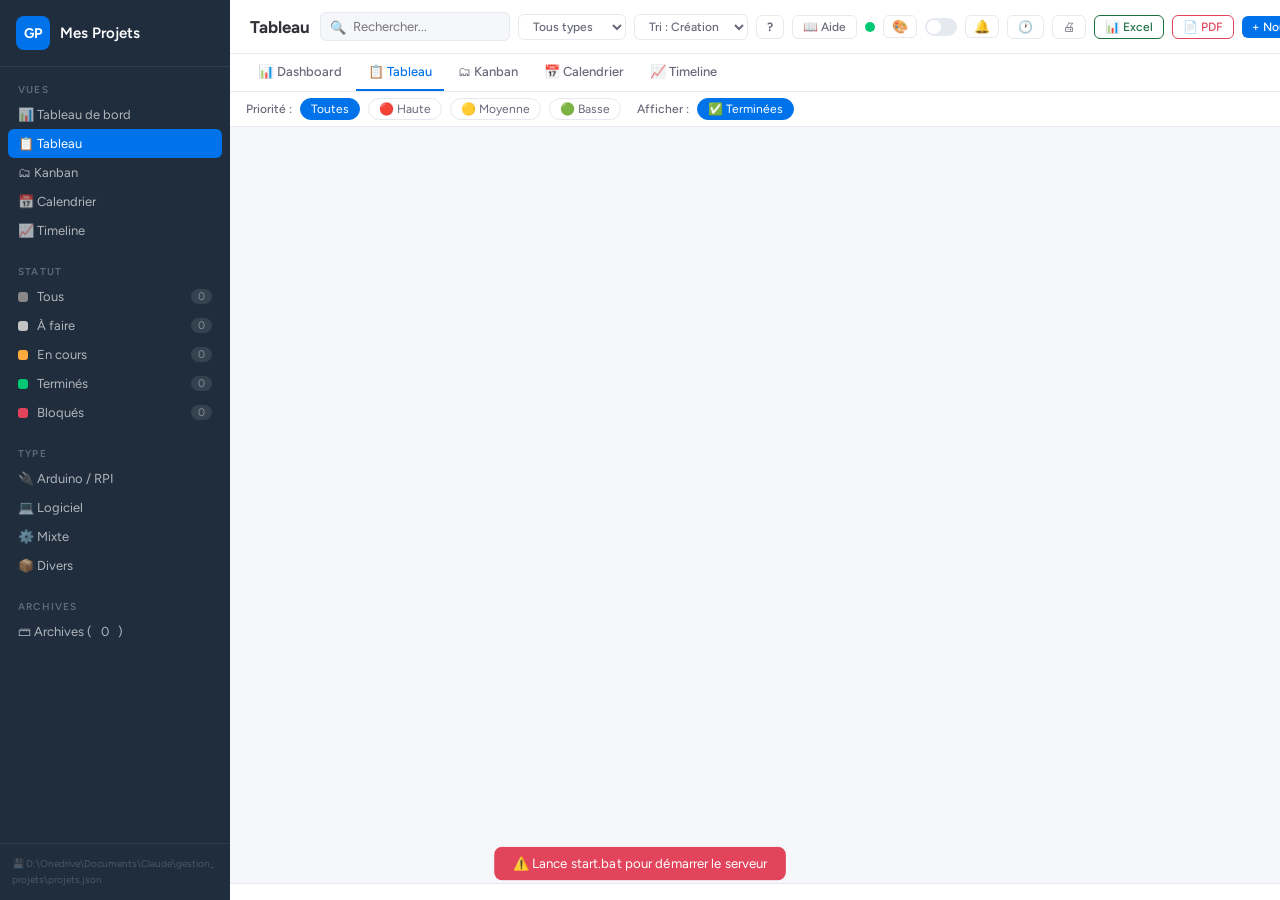
==== index.html @ 291acf6b "Drag & drop - reordonnement projets et taches avec SortableJS" ====
<!DOCTYPE html>
<html lang="fr">
<head>
    <meta charset="UTF-8">
    <link rel="icon" type="image/svg+xml" href="/favicon.svg">
    <meta name="viewport" content="width=device-width, initial-scale=1.0">
    <title>Gestionnaire de Projets</title>

    <!-- Police Google Fonts -->
    <link href="https://fonts.googleapis.com/css2?family=Figtree:wght@300;400;500;600;700&display=swap" rel="stylesheet">

    <!-- Styles de l'application -->
    <link rel="stylesheet" href="styles.css">
</head>
<body>

<!-- ═══════════════════════════════════════════════════════════════════════════
     SIDEBAR — navigation latérale
     ═══════════════════════════════════════════════════════════════════════════ -->
<aside class="sidebar">

    <!-- Logo -->
    <div class="sidebar-logo">
        <div class="logo-icon">GP</div>
        <span class="logo-text">Mes Projets</span>
    </div>

    <!-- Navigation par vue -->
    <div class="sb-section">
        <div class="sb-label">Vues</div>
        <button class="sb-item" onclick="goView('dashboard', this)">📊 Tableau de bord</button>
        <button class="sb-item active" onclick="goView('board', this)">📋 Tableau</button>
        <button class="sb-item" onclick="goView('kanban', this)">🗂 Kanban</button>
        <button class="sb-item" onclick="goView('calendar', this)">📅 Calendrier</button>
        <button class="sb-item" onclick="goView('gantt', this)">📈 Timeline</button>
    </div>

    <!-- Filtres par statut -->
    <div class="sb-section">
        <div class="sb-label">Statut</div>
        <button class="sb-item" onclick="setSideFilter('all', this)">
            <span class="sb-dot" style="background:#888"></span>
            Tous
            <span class="sb-count" id="sc-all">0</span>
        </button>
        <button class="sb-item" onclick="setSideFilter('todo', this)">
            <span class="sb-dot" style="background:#c4c4c4"></span>
            À faire
            <span class="sb-count" id="sc-todo">0</span>
        </button>
        <button class="sb-item" onclick="setSideFilter('prog', this)">
            <span class="sb-dot" style="background:#fdab3d"></span>
            En cours
            <span class="sb-count" id="sc-prog">0</span>
        </button>
        <button class="sb-item" onclick="setSideFilter('done', this)">
            <span class="sb-dot" style="background:#00c875"></span>
            Terminés
            <span class="sb-count" id="sc-done">0</span>
        </button>
        <button class="sb-item" onclick="setSideFilter('block', this)">
            <span class="sb-dot" style="background:#e2445c"></span>
            Bloqués
            <span class="sb-count" id="sc-block">0</span>
        </button>
    </div>

    <!-- Filtres par type de projet -->
    <div class="sb-section">
        <div class="sb-label">Type</div>
        <button class="sb-item" onclick="setSideType('arduino', this)">🔌 Arduino / RPI</button>
        <button class="sb-item" onclick="setSideType('software', this)">💻 Logiciel</button>
        <button class="sb-item" onclick="setSideType('mixed', this)">⚙️ Mixte</button>
        <button class="sb-item" onclick="setSideType('divers', this)">📦 Divers</button>
    </div>

    <div class="sb-section">
        <div class="sb-label">Archives</div>
        <button class="sb-item" id="sb-archived" onclick="toggleShowArchived(this)">&#128451; Archives (<span id="sc-archived">0</span>)</button>
    </div>

    <!-- Pied de sidebar : chemin du fichier de données -->
    <div class="sb-footer">
        <div class="sb-footer-text">
            💾 D:\Onedrive\Documents\Claude\gestion_projets\projets.json
        </div>
    </div>

</aside>


<!-- ═══════════════════════════════════════════════════════════════════════════
     ZONE PRINCIPALE
     ═══════════════════════════════════════════════════════════════════════════ -->
<div class="main">

    <!-- ── Barre du haut ─────────────────────────────────────────────────── -->
    <div class="topbar">
        <div class="topbar-title" id="topbar-title">Tableau</div>

        <div style="display:flex; gap:8px; align-items:center; margin-left:auto">

            <!-- Recherche textuelle -->
            <div class="search-wrap">
                <span class="search-icon">&#128269;</span>
                <input type="text" id="search" placeholder="Rechercher..."
                       oninput="onGlobalSearch(this.value)"
                       onfocus="onGlobalSearch(this.value)"
                       autocomplete="off">
                <div id="search-popup" class="search-popup" style="display:none"></div>
            </div>
            <!-- Filtre par type -->
            <select class="btn btn-secondary btn-sm" id="filter-type" onchange="renderAll()">
                <option value="">Tous types</option>
                <option value="arduino">Arduino/RPI</option>
                <option value="software">Logiciel</option>
                <option value="mixed">Mixte</option>
                    <option value="divers">Divers</option>
            </select>

            <!-- Tri -->
            <select class="btn btn-secondary btn-sm" id="sort-by" onchange="renderAll()">
                <option value="created">Tri : Création</option>
                <option value="deadline">Tri : Deadline</option>
                <option value="priority">Tri : Priorité</option>
                <option value="name">Tri : Nom A-Z</option>
            </select>

            <!-- Bouton nouveau projet -->
            <button class="btn btn-secondary btn-sm" onclick="toggleHelp()" title="Raccourcis clavier (?)" style="padding:4px 10px;font-weight:700">?</button>
            <button class="btn btn-secondary btn-sm" onclick="window.open('aide.html','_blank')" title="Documentation" style="padding:4px 10px">&#128214; Aide</button>
            <span id="online-indicator" title="Serveur connecte" style="width:10px;height:10px;border-radius:50%;background:#00c875;display:inline-block;flex-shrink:0;cursor:default"></span>
            <button class="btn btn-secondary btn-sm" onclick="openThemePicker()" title="Theme de couleur" style="padding:3px 8px;font-size:13px">&#127912;</button>
            <button class="dark-toggle" id="dark-toggle-btn" onclick="toggleDark()" title="Mode sombre/clair"></button>
            <button class="btn btn-secondary btn-sm" onclick="enableNotifications()" title="Activer les rappels" style="padding:3px 8px;font-size:13px">&#128276;</button>
            <button class="btn btn-secondary btn-sm" onclick="openHistory()" title="Historique des versions" style="padding:4px 10px">&#128336;</button>
            <button class="btn btn-secondary btn-sm" onclick="printView()" title="Imprimer la vue actuelle" style="padding:4px 10px">&#128424;</button>
            <button class="btn btn-secondary btn-sm" onclick="exportExcel(null)" title="Exporter tous les projets en Excel" style="border-color:#1d6f42;color:#1d6f42">&#128202; Excel</button>
            <button class="btn btn-secondary btn-sm" onclick="exportPDF(null)" title="Exporter tous les projets en PDF" style="border-color:var(--red);color:var(--red)">&#128196; PDF</button>
            <button class="btn btn-primary btn-sm" onclick="openProjectModal()">+ Nouveau projet</button>
        </div>
    </div>

    <!-- ── Onglets de vue ─────────────────────────────────────────────────── -->
    <div class="view-tabs">
        <button class="view-tab"        onclick="setView('dashboard', this)">📊 Dashboard</button>
        <button class="view-tab active" onclick="setView('board',     this)">📋 Tableau</button>
        <button class="view-tab"        onclick="setView('kanban',    this)">🗂 Kanban</button>
        <button class="view-tab"        onclick="setView('calendar',  this)">📅 Calendrier</button>
        <button class="view-tab"        onclick="setView('gantt',     this)">📈 Timeline</button>
    </div>

    <!-- ── Barre de filtres rapides ───────────────────────────────────────── -->
    <div class="filter-bar">
        <span style="font-size:12px; color:var(--text2); font-weight:500">Priorité :</span>
        <button class="filter-chip active" id="fp-all"  onclick="togglePrioFilter('all')">Toutes</button>
        <button class="filter-chip"        id="fp-high" onclick="togglePrioFilter('high')">🔴 Haute</button>
        <button class="filter-chip"        id="fp-med"  onclick="togglePrioFilter('med')">🟡 Moyenne</button>
        <button class="filter-chip"        id="fp-low"  onclick="togglePrioFilter('low')">🟢 Basse</button>

        <span style="font-size:12px; color:var(--text2); font-weight:500; margin-left:8px">Afficher :</span>
        <button class="filter-chip active" id="show-done" onclick="toggleShowDone()">✅ Terminées</button>
    </div>

    <!-- ── Zone de contenu — rendu dynamique par app.js ─────────────────── -->
    <div class="content" id="content"></div>

    <!-- ── Barre de résumé en bas ─────────────────────────────────────────── -->
    <div class="summary-bar" id="summary-bar"></div>

</div>


<!-- ═══════════════════════════════════════════════════════════════════════════
     MODAL — Création / Modification d'un projet
     ═══════════════════════════════════════════════════════════════════════════ -->
<div class="modal-overlay" id="modal-project">
    <div class="modal">

        <div class="modal-hdr">
            <h2 id="modal-proj-title">Nouveau projet</h2>
            <button class="modal-x" onclick="closeModal('modal-project')">✕</button>
        </div>

        <div class="modal-body">
            <div class="frow">
                <label>Nom du projet</label>
                <input id="f-name" type="text" placeholder="Ex : Capteur température salon">
            </div>

            <div class="grid2">
                <div class="frow">
                    <label>Type</label>
                    <select id="f-type">
                        <option value="arduino">Arduino / Raspberry Pi</option>
                        <option value="software">Logiciel</option>
                        <option value="mixed">Mixte</option>
                    <option value="divers">Divers</option>
                    </select>
                </div>
                <div class="frow">
                    <label>Statut</label>
                    <select id="f-status">
                        <option value="todo">À faire</option>
                        <option value="prog">En cours</option>
                        <option value="done">Terminé</option>
                        <option value="block">Bloqué</option>
                    </select>
                </div>
            </div>

            <div class="grid3">
                <div class="frow">
                    <label>Priorité</label>
                    <select id="f-priority">
                        <option value="high">🔴 Haute</option>
                        <option value="med" selected>🟡 Moyenne</option>
                        <option value="low">🟢 Basse</option>
                    </select>
                </div>
                <div class="frow">
                    <label>Début</label>
                    <input id="f-start" type="date">
                </div>
                <div class="frow">
                    <label>Deadline</label>
                    <input id="f-deadline" type="date">
                </div>
            </div>

            <div class="frow">
                <label>Composants / Matériel</label>
                <input id="f-components" type="text" placeholder="Ex : Arduino Uno, DHT22, capteur HC-SR04...">
            </div>

            <div class="frow">
                <label>Description / Notes</label>
                <textarea id="f-desc" placeholder="Objectifs, liens utiles, schema..."></textarea>
            </div>
            <div class="grid2">
                <div class="frow">
                    <label>Budget estime (EUR)</label>
                    <input id="f-budget-est" type="number" min="0" step="0.01" placeholder="0.00">
                </div>
                <div class="frow">
                    <label>Budget reel (EUR)</label>
                    <input id="f-budget-real" type="number" min="0" step="0.01" placeholder="0.00">
                </div>
            </div>
            <div class="frow">
                <label>Schema de cablage (URL ou chemin local)</label>
                <div style="display:flex;gap:6px;align-items:center">
                    <input id="f-schema" type="text" placeholder="Ex: https://... ou chemin local" style="flex:1">
                    <input id="f-schema-file" type="file" accept="image/*,.pdf,.fzz,.kicad_sch" style="display:none" onchange="pickSchemaFile(this)">
                    <button type="button" class="btn btn-secondary btn-sm" onclick="document.getElementById('f-schema-file').click()">&#128193; Parcourir</button>
                </div>
                <div id="f-schema-preview" style="margin-top:8px"></div>
            </div>
            <div class="frow">
                <label>Liens avec d'autres projets</label>
                <div id="f-links-wrap" style="display:flex;flex-wrap:wrap;gap:4px;margin-bottom:6px"></div>
                <div style="display:flex;gap:6px;align-items:center;flex-wrap:wrap">
                    <select id="f-link-proj" style="flex:1;border:1.5px solid var(--border);border-radius:6px;padding:6px 10px;font-size:13px;outline:none">
                        <option value="">-- Choisir un projet --</option>
                    </select>
                    <select id="f-link-type" style="border:1.5px solid var(--border);border-radius:6px;padding:6px 10px;font-size:13px;outline:none">
                        <option value="dep">Depend de</option>
                        <option value="ref">Reference</option>
                    </select>
                    <button type="button" class="btn btn-secondary btn-sm" onclick="addProjectLink()">+ Lier</button>
                </div>
            </div>
            <div class="frow">
                <label>Tags</label>
                <div id="f-tags-wrap" class="tags-wrap" style="margin-bottom:6px"></div>
                <div style="display:flex;gap:6px;align-items:center;flex-wrap:wrap">
                    <input id="f-tag-input" type="text" placeholder="Ajouter un tag..." list="f-tag-dl"
                           style="border:1.5px solid var(--border);border-radius:6px;padding:6px 10px;font-size:13px;outline:none;width:160px">
                    <datalist id="f-tag-dl"></datalist>
                    <button type="button" class="btn btn-secondary btn-sm" onclick="addTagFromProjectModal()">+ Tag</button>
                </div>
                <div id="f-tag-suggestions" style="margin-top:6px;display:flex;flex-wrap:wrap;gap:4px"></div>
            </div>
        </div>

        <div class="modal-footer">
            <button class="btn btn-secondary btn-sm" onclick="closeModal('modal-project')">Annuler</button>
            <button class="btn btn-primary btn-sm"   onclick="saveProject()">💾 Sauvegarder</button>
        </div>
    </div>
</div>


<!-- ═══════════════════════════════════════════════════════════════════════════
     MODAL — Création / Modification d'une tâche
     ═══════════════════════════════════════════════════════════════════════════ -->
<div class="modal-overlay" id="modal-task">
    <div class="modal">

        <div class="modal-hdr">
            <h2 id="modal-task-title">Nouvelle tâche</h2>
            <button class="modal-x" onclick="closeModal('modal-task')">✕</button>
        </div>

        <div class="modal-body">
            <div class="frow">
                <label>Titre</label>
                <input id="t-name" type="text" placeholder="Ex : Câbler le DHT22, écrire le code I2C...">
            </div>

            <div class="grid3">
                <div class="frow">
                    <label>Priorité</label>
                    <select id="t-priority">
                        <option value="high">🔴 Haute</option>
                        <option value="med" selected>🟡 Moyenne</option>
                        <option value="low">🟢 Basse</option>
                    </select>
                </div>
                <div class="frow">
                    <label>Début</label>
                    <input id="t-start" type="date">
                </div>
                <div class="frow">
                    <label>Deadline</label>
                    <input id="t-deadline" type="date">
                </div>
            </div>

            <div class="grid2">
                <div class="frow">
                    <label>Estimation (heures)</label>
                    <input id="t-estimate" type="number" min="0" step="0.5" placeholder="ex : 2.5">
                </div>
                <div class="frow">
                    <label>Tache parente (optionnel)</label>
                    <select id="t-depends">
                        <option value="">-- Aucune (tache independante) --</option>
                    </select>
                </div>
            </div>

            <div class="frow">
                <label>Rappel (date et heure)</label>
                <input id="t-reminder" type="datetime-local">
            </div>
            <div class="frow">
                <label>Notes</label>
                <textarea id="t-note" placeholder="Détails techniques, références, liens..."></textarea>
            </div>
        </div>

        <div class="modal-footer">
            <button class="btn btn-secondary btn-sm" onclick="closeModal('modal-task')">Annuler</button>
            <button class="btn btn-primary btn-sm"   onclick="saveTask()">+ Ajouter</button>
        </div>
    </div>
</div>


<!-- ═══════════════════════════════════════════════════════════════════════════
     MODAL — Détail d'une tâche (lecture + actions)
     ═══════════════════════════════════════════════════════════════════════════ -->
<div class="modal-overlay" id="modal-detail">
    <div class="modal" style="max-width:580px">

        <div class="modal-hdr">
            <h2 id="det-title" style="font-size:16px; flex:1; padding-right:12px"></h2>
            <button class="modal-x" onclick="closeModal('modal-detail')">✕</button>
        </div>

        <!-- Contenu injecté dynamiquement par openTaskDetail() dans app.js -->
        <div class="modal-body" id="det-body"></div>

        <div class="modal-footer">
            <button class="btn btn-sm" id="det-del"
                    style="color:var(--red); border:1.5px solid var(--red); background:none">
                🗑 Supprimer
            </button>
            <button class="btn btn-secondary btn-sm" id="det-edit">✏️ Modifier</button>
            <button class="btn btn-primary btn-sm"   onclick="closeModal('modal-detail')">Fermer</button>
        </div>
    </div>
</div>


<!-- ═══════════════════════════════════════════════════════════════════════════
     TOAST — notification temporaire (bas d'écran)
     ═══════════════════════════════════════════════════════════════════════════ -->

<!-- MODAL SOUS-TACHE -->
<div class="modal-overlay" id="modal-subtask">
    <div class="modal" style="max-width:460px">
        <div class="modal-hdr">
            <h2 id="modal-sub-title">Nouvelle etape</h2>
            <button class="modal-x" onclick="closeModal('modal-subtask')">&#x2715;</button>
        </div>
        <div class="modal-body">
            <div class="frow">
                <label>Titre de l'etape</label>
                <input id="sub-name" type="text" placeholder="Ex : Imprimer la piece, Souder le circuit...">
            </div>
            <div class="grid3">
                <div class="frow">
                    <label>Priorite</label>
                    <select id="sub-priority">
                        <option value="high">Haute</option>
                        <option value="med" selected>Moyenne</option>
                        <option value="low">Basse</option>
                    </select>
                </div>
                <div class="frow">
                    <label>Deadline</label>
                    <input id="sub-deadline" type="date">
                </div>
                <div class="frow">
                    <label>Estimation (h)</label>
                    <input id="sub-estimate" type="number" min="0" step="0.5" placeholder="ex: 1.5">
                </div>
            </div>
            <div class="frow">
                <label>Notes</label>
                <textarea id="sub-note" placeholder="Details, references..."></textarea>
            </div>
        </div>
        <div class="modal-footer">
            <button class="btn btn-secondary btn-sm" onclick="closeModal('modal-subtask')">Annuler</button>
            <button class="btn btn-primary btn-sm" onclick="saveSubtask()">+ Ajouter</button>
        </div>
    </div>
</div>


<!-- MODAL AIDE RACCOURCIS -->
<div class="modal-overlay" id="modal-help">
    <div class="modal" style="max-width:400px">
        <div class="modal-hdr">
            <h2>Raccourcis clavier</h2>
            <button class="modal-x" onclick="closeModal('modal-help')">&#x2715;</button>
        </div>
        <div class="modal-body">
            <table style="width:100%;border-collapse:collapse">
                <thead>
                    <tr style="border-bottom:2px solid var(--border)">
                        <th style="padding:6px 8px;text-align:left;font-size:11px;color:var(--text2);text-transform:uppercase">Touche</th>
                        <th style="padding:6px 8px;text-align:left;font-size:11px;color:var(--text2);text-transform:uppercase">Action</th>
                    </tr>
                </thead>
                <tbody>
                    <tr style="border-bottom:1px solid var(--border)">
                        <td style="padding:8px"><kbd style="background:var(--bg);border:1px solid var(--border);border-radius:4px;padding:2px 8px;font-size:12px;font-family:monospace">N</kbd></td>
                        <td style="padding:8px;font-size:13px">Nouveau projet</td>
                    </tr>
                    <tr style="border-bottom:1px solid var(--border)">
                        <td style="padding:8px"><kbd style="background:var(--bg);border:1px solid var(--border);border-radius:4px;padding:2px 8px;font-size:12px;font-family:monospace">T</kbd></td>
                        <td style="padding:8px;font-size:13px" id="help-t-label">Nouvelle tache</td>
                    </tr>
                    <tr style="border-bottom:1px solid var(--border)">
                        <td style="padding:8px"><kbd style="background:var(--bg);border:1px solid var(--border);border-radius:4px;padding:2px 8px;font-size:12px;font-family:monospace">D</kbd></td>
                        <td style="padding:8px;font-size:13px">Vue Dashboard</td>
                    </tr>
                    <tr style="border-bottom:1px solid var(--border)">
                        <td style="padding:8px"><kbd style="background:var(--bg);border:1px solid var(--border);border-radius:4px;padding:2px 8px;font-size:12px;font-family:monospace">B</kbd></td>
                        <td style="padding:8px;font-size:13px">Vue Tableau (Board)</td>
                    </tr>
                    <tr style="border-bottom:1px solid var(--border)">
                        <td style="padding:8px"><kbd style="background:var(--bg);border:1px solid var(--border);border-radius:4px;padding:2px 8px;font-size:12px;font-family:monospace">K</kbd></td>
                        <td style="padding:8px;font-size:13px">Vue Kanban</td>
                    </tr>
                    <tr>
                        <td style="padding:8px"><kbd style="background:var(--bg);border:1px solid var(--border);border-radius:4px;padding:2px 8px;font-size:12px;font-family:monospace">Echap</kbd></td>
                        <td style="padding:8px;font-size:13px">Fermer la fenetre</td>
                    </tr>
                </tbody>
            </table>
        </div>
        <div class="modal-footer">
            <button class="btn btn-primary btn-sm" onclick="closeModal('modal-help')">OK</button>
        </div>
    </div>
</div>


<!-- MODAL COMPOSANTS -->
<div class="modal-overlay" id="modal-components">
    <div class="modal" style="max-width:780px">
        <div class="modal-hdr">
            <h2 id="comp-title">Composants</h2>
            <button class="modal-x" onclick="closeModal('modal-components')">&#x2715;</button>
        </div>
        <div class="modal-body">
            <div style="overflow-x:auto">
                <table class="comp-table" id="comp-table">
                    <thead>
                        <tr>
                            <th style="min-width:180px">Composant</th>
                            <th style="width:80px">Qte</th>
                            <th style="min-width:140px">Fournisseur</th>
                            <th style="width:90px">Prix unit.</th>
                            <th style="min-width:160px">Lien URL</th>
                            <th style="width:40px"></th>
                        </tr>
                    </thead>
                    <tbody id="comp-tbody"></tbody>
                </table>
            </div>
            <div class="comp-total" id="comp-total"></div>
        </div>
        <div class="modal-footer">
            <button class="btn btn-secondary btn-sm" onclick="addComponentRow()">+ Ajouter</button>
            <button class="btn btn-secondary btn-sm" onclick="closeModal('modal-components')">Fermer</button>
            <button class="btn btn-primary btn-sm" onclick="saveComponents()">Sauvegarder</button>
        </div>
    </div>
</div>

<!-- LIGHTBOX IMAGE -->
<div class="lightbox" id="modal-lightbox" onclick="closeLightbox()">
    <button class="lightbox-close" onclick="closeLightbox()">&#x2715;</button>
    <img id="lightbox-img" src="" alt="Schema" onclick="event.stopPropagation()">
</div>

<!-- MODAL CONFIRMATION -->
<div class="modal-overlay" id="modal-confirm">
    <div class="modal confirm-modal">
        <div class="modal-hdr">
            <h2>Confirmation</h2>
            <button class="modal-x" onclick="closeModal('modal-confirm')">&#x2715;</button>
        </div>
        <div class="modal-body">
            <div style="font-size:32px;margin-bottom:12px">&#x26A0;&#xFE0F;</div>
            <div class="confirm-msg" id="confirm-msg"></div>
            <div class="confirm-sub" id="confirm-sub"></div>
        </div>
        <div class="modal-footer">
            <button class="btn btn-secondary btn-sm" onclick="closeModal('modal-confirm')">Annuler</button>
            <button class="btn btn-sm" id="confirm-ok-btn" style="background:var(--red);color:#fff;border:none">Supprimer</button>
        </div>
    </div>
</div>

<!-- MODAL HISTORIQUE -->
<div class="modal-overlay" id="modal-history">
    <div class="modal" style="max-width:560px">
        <div class="modal-hdr">
            <h2>&#128336; Historique des versions</h2>
            <button class="modal-x" onclick="closeModal('modal-history')">&#x2715;</button>
        </div>
        <div class="modal-body" id="hist-body" style="max-height:400px;overflow-y:auto"></div>
        <div class="modal-footer">
            <button class="btn btn-secondary btn-sm" onclick="closeModal('modal-history')">Fermer</button>
        </div>
    </div>
</div>

<!-- MODAL THEME -->
<div class="modal-overlay" id="modal-theme">
    <div class="modal" style="max-width:380px">
        <div class="modal-hdr">
            <h2>&#127912; Theme de couleur</h2>
            <button class="modal-x" onclick="closeModal('modal-theme')">&#x2715;</button>
        </div>
        <div class="modal-body">
            <p style="font-size:13px;color:var(--text2);margin-bottom:14px">Choisir la couleur principale de l'interface :</p>
            <div class="theme-picker">
                <div class="theme-swatch" style="background:#0073ea" data-theme="blue"    title="Bleu (defaut)" onclick="applyTheme('blue')"></div>
                <div class="theme-swatch" style="background:#7c3aed" data-theme="purple"  title="Violet"        onclick="applyTheme('purple')"></div>
                <div class="theme-swatch" style="background:#059669" data-theme="green"   title="Vert"          onclick="applyTheme('green')"></div>
                <div class="theme-swatch" style="background:#dc2626" data-theme="red"     title="Rouge"         onclick="applyTheme('red')"></div>
                <div class="theme-swatch" style="background:#d97706" data-theme="orange"  title="Orange"        onclick="applyTheme('orange')"></div>
                <div class="theme-swatch" style="background:#0891b2" data-theme="cyan"    title="Cyan"          onclick="applyTheme('cyan')"></div>
                <div class="theme-swatch" style="background:#4b5563" data-theme="gray"    title="Gris"          onclick="applyTheme('gray')"></div>
            </div>
        </div>
        <div class="modal-footer">
            <button class="btn btn-primary btn-sm" onclick="closeModal('modal-theme')">OK</button>
        </div>
    </div>
</div>

<!-- MODAL FICHIERS -->
<div class="modal-overlay" id="modal-files">
    <div class="modal" style="max-width:600px">
        <div class="modal-hdr">
            <h2>&#128193; Fichiers — <span id="files-proj-name" style="font-weight:400;font-size:14px"></span></h2>
            <button class="modal-x" onclick="closeModal('modal-files')">&#x2715;</button>
        </div>
        <div class="modal-body">
            <div class="files-tabs">
                <div class="files-tab active" data-dir="images" onclick="switchFilesDir('images')">&#128247; Images</div>
                <div class="files-tab" data-dir="stl" onclick="switchFilesDir('stl')">&#128684; STL</div>
                <div class="files-tab" data-dir="cura" onclick="switchFilesDir('cura')">&#9881; Cura</div>
                <div class="files-tab" data-dir="docs" onclick="switchFilesDir('docs')">&#128196; Docs</div>
            </div>
            <label class="file-upload-zone" for="file-upload-input">
                <div style="font-size:24px">&#8679;</div>
                <div style="font-size:13px;color:var(--text2);margin-top:4px">Cliquer ou glisser-deposer des fichiers</div>
                <input type="file" id="file-upload-input" multiple style="display:none" onchange="uploadFiles(this)">
            </label>
            <div id="files-list"></div>
        </div>
        <div class="modal-footer">
            <button class="btn btn-secondary btn-sm" onclick="closeModal('modal-files')">Fermer</button>
        </div>
    </div>
</div>
<div class="toast" id="toast"></div>


<!-- Script principal de l'application -->
<script src="sortable.min.js"></script>
    <script src="morphdom.min.js"></script>
    <script src="app.js"></script>

</body>
</html>
---- styles.css ----
﻿/* ============================================================
   GESTIONNAIRE DE PROJETS - styles.css
   ============================================================ */

/* Variables */
:root {
    --bg:             #f6f7fb;
    --white:          #ffffff;
    --sidebar:        #1f2d3d;
    --sidebar-hover:  #2d3f52;
    --sidebar-active: #0073ea;
    --border:         #e6e9ef;
    --text:           #323338;
    --text2:          #676879;
    --text3:          #c3c6d4;
    --accent:         #0073ea;
    --accent-h:       #0060c2;
    --green:          #00c875;
    --orange:         #fdab3d;
    --red:            #e2445c;
    --purple:         #a25ddc;
    --blue:           #579bfc;
    --grey:           #c4c4c4;
}

/* Reset */
* { box-sizing: border-box; margin: 0; padding: 0; font-family: Figtree, sans-serif; }
body { background: var(--bg); color: var(--text); font-size: 14px; height: 100vh; overflow: hidden; display: flex; }
::-webkit-scrollbar { width: 6px; height: 6px; }
::-webkit-scrollbar-track { background: transparent; }
::-webkit-scrollbar-thumb { background: var(--border); border-radius: 3px; }

/* Sidebar */
.sidebar { width: 230px; min-width: 230px; background: var(--sidebar); display: flex; flex-direction: column; height: 100vh; overflow-y: auto; overflow-x: hidden; }
.sidebar-logo { padding: 16px; border-bottom: 1px solid rgba(255,255,255,.08); display: flex; align-items: center; gap: 10px; }
.logo-icon { width: 34px; height: 34px; background: var(--accent); border-radius: 8px; display: flex; align-items: center; justify-content: center; font-weight: 700; font-size: 14px; color: #fff; flex-shrink: 0; }
.logo-text { color: #fff; font-size: 15px; font-weight: 600; }
.sb-section { padding: 8px 8px 4px; }
.sb-label { font-size: 10px; color: rgba(255,255,255,.3); text-transform: uppercase; letter-spacing: 1.2px; padding: 8px 10px 4px; font-weight: 600; }
.sb-item { display: flex; align-items: center; gap: 9px; padding: 7px 10px; border-radius: 6px; cursor: pointer; color: rgba(255,255,255,.65); font-size: 13px; transition: all .15s; user-select: none; border: none; background: none; width: 100%; text-align: left; }
.sb-item:hover { background: var(--sidebar-hover); color: #fff; }
.sb-item.active { background: var(--sidebar-active); color: #fff; }
.sb-dot { width: 10px; height: 10px; border-radius: 3px; flex-shrink: 0; }
.sb-count { margin-left: auto; background: rgba(255,255,255,.1); font-size: 11px; padding: 1px 7px; border-radius: 10px; color: rgba(255,255,255,.4); }
.sb-footer { margin-top: auto; padding: 12px; border-top: 1px solid rgba(255,255,255,.07); }
.sb-footer-text { font-size: 10px; color: rgba(255,255,255,.2); line-height: 1.6; word-break: break-all; }

/* Layout principal */
.main { flex: 1; display: flex; flex-direction: column; min-width: 0; height: 100vh; overflow: hidden; }

/* Topbar */
.topbar { height: 54px; background: var(--white); border-bottom: 1px solid var(--border); display: flex; align-items: center; padding: 0 20px; gap: 10px; flex-shrink: 0; z-index: 10; }
.topbar-title { font-size: 17px; font-weight: 700; color: var(--text); flex: 1; }
.search-wrap { position: relative; }
.search-wrap input { background: var(--bg); border: 1.5px solid var(--border); color: var(--text); padding: 6px 10px 6px 32px; border-radius: 6px; font-size: 13px; width: 190px; outline: none; transition: border-color .15s; }
.search-wrap input:focus { border-color: var(--accent); }
.search-icon { position: absolute; left: 10px; top: 50%; transform: translateY(-50%); color: var(--text3); font-size: 13px; pointer-events: none; }

/* Boutons */
.btn { padding: 6px 14px; border-radius: 6px; font-size: 13px; font-weight: 500; cursor: pointer; border: none; transition: all .15s; display: inline-flex; align-items: center; gap: 6px; white-space: nowrap; }
.btn-primary { background: var(--accent); color: #fff; }
.btn-primary:hover { background: var(--accent-h); }
.btn-secondary { background: var(--white); color: var(--text2); border: 1.5px solid var(--border); }
.btn-secondary:hover { border-color: var(--accent); color: var(--accent); }
.btn-sm { padding: 4px 10px; font-size: 12px; }

/* Onglets de vue */
.view-tabs { height: 38px; background: var(--white); border-bottom: 1px solid var(--border); display: flex; align-items: stretch; padding: 0 16px; gap: 2px; flex-shrink: 0; }
.view-tab { padding: 0 12px; font-size: 13px; cursor: pointer; color: var(--text2); border: none; background: none; display: flex; align-items: center; gap: 6px; font-weight: 500; transition: all .15s; border-bottom: 2px solid transparent; }
.view-tab:hover { color: var(--text); }
.view-tab.active { color: var(--accent); border-bottom-color: var(--accent); }

/* Barre de filtres */
.filter-bar { background: var(--white); border-bottom: 1px solid var(--border); padding: 6px 16px; display: flex; gap: 8px; align-items: center; flex-shrink: 0; flex-wrap: wrap; }
.filter-chip { padding: 3px 10px; border-radius: 12px; border: 1.5px solid var(--border); font-size: 12px; cursor: pointer; color: var(--text2); background: var(--white); transition: all .15s; display: inline-flex; align-items: center; gap: 4px; }
.filter-chip:hover { border-color: var(--accent); color: var(--accent); }
.filter-chip.active { background: var(--accent); color: #fff; border-color: var(--accent); }

/* Zone de contenu */
.content { flex: 1; overflow: auto; }

/* Pills / Badges */
.pill { display: inline-flex; align-items: center; justify-content: center; padding: 0 9px; height: 22px; border-radius: 4px; font-size: 11px; font-weight: 600; cursor: pointer; white-space: nowrap; border: none; transition: filter .15s; }
.pill:hover { filter: brightness(.9); }
.s-todo  { background: #e2e2e2; color: #555; }
.s-prog  { background: var(--orange); color: #fff; }
.s-done  { background: var(--green);  color: #fff; }
.s-block { background: var(--red);    color: #fff; }
.p-high  { background: var(--red);    color: #fff; }
.p-med   { background: var(--orange); color: #fff; }
.p-low   { background: var(--green);  color: #fff; }

/* Vue Tableau */
.project-block { margin-bottom: 2px; }
.proj-hdr { display: flex; align-items: center; height: 42px; background: var(--white); border-bottom: 1px solid var(--border); border-top: 1px solid var(--border); padding: 0 10px; gap: 6px; position: sticky; top: 0; z-index: 5; }
.collapse-btn { width: 22px; height: 22px; display: flex; align-items: center; justify-content: center; cursor: pointer; color: var(--text2); font-size: 10px; border-radius: 4px; flex-shrink: 0; transition: transform .2s; border: none; background: none; }
.collapse-btn.open { transform: rotate(90deg); }
.proj-color { width: 13px; height: 13px; border-radius: 3px; flex-shrink: 0; }
.proj-name-inp { font-size: 14px; font-weight: 700; color: var(--text); border: none; background: none; outline: none; flex: 1; cursor: pointer; min-width: 0; }
.proj-name-inp:focus { background: var(--bg); border-radius: 4px; padding: 1px 6px; cursor: text; }
.proj-tc { font-size: 11px; color: var(--text3); margin-left: 4px; white-space: nowrap; }
.proj-prog { display: flex; align-items: center; gap: 6px; margin-left: auto; flex-shrink: 0; }
.mini-pb { width: 70px; height: 5px; background: var(--border); border-radius: 3px; overflow: hidden; }
.mini-pb-fill { height: 100%; border-radius: 3px; transition: width .3s; }
.mini-pb-txt { font-size: 11px; color: var(--text2); min-width: 28px; text-align: right; }
.proj-actions { display: flex; gap: 3px; margin-left: 8px; flex-shrink: 0; }
.ic-btn { width: 26px; height: 26px; border-radius: 4px; border: none; background: none; cursor: pointer; color: var(--text2); font-size: 13px; display: flex; align-items: center; justify-content: center; transition: all .15s; }
.ic-btn:hover { background: var(--bg); color: var(--accent); }

/* Tableau des taches */
.tbl-wrap { overflow-x: auto; }
.btbl { width: 100%; border-collapse: collapse; min-width: 760px; }
.btbl thead th { height: 32px; background: var(--bg); border-bottom: 2px solid var(--border); font-size: 11px; font-weight: 600; color: var(--text2); text-align: left; padding: 0 10px; white-space: nowrap; position: relative; z-index: 0; text-transform: uppercase; letter-spacing: .4px; }
.btbl tbody tr { height: 38px; border-bottom: 1px solid var(--border); background: var(--white); transition: background .1s; cursor: pointer; }
.btbl tbody tr:hover { background: #f0f4ff; }
.btbl tbody td { padding: 0 10px; font-size: 13px; color: var(--text); vertical-align: middle; white-space: nowrap; height: 38px; }
.btbl tbody tr.row-done { opacity: .55; }
.row-chk { width: 15px; height: 15px; cursor: pointer; accent-color: var(--accent); flex-shrink: 0; }
.tname-cell { display: flex; align-items: center; gap: 7px; max-width: 360px; }
.tname-txt { flex: 1; overflow: hidden; text-overflow: ellipsis; font-size: 13px; }
.tname-txt.done { text-decoration: line-through; color: var(--text3); }
.open-btn { opacity: 0; font-size: 10px; color: var(--accent); border: 1px solid var(--accent); border-radius: 3px; padding: 1px 5px; background: none; cursor: pointer; white-space: nowrap; }
.btbl tbody tr:hover .open-btn { opacity: 1; }
.note-ic { font-size: 11px; color: var(--text3); }
.dl-cell { font-size: 12px; color: var(--text2); }
.dl-cell.overdue { color: var(--red);    font-weight: 600; }
.dl-cell.soon    { color: var(--orange); font-weight: 600; }
.add-row td { padding: 0 10px; height: 34px; background: var(--white); border-bottom: 1px solid var(--border); }
.add-task-btn { background: none; border: 1.5px dashed var(--border); color: var(--text2); font-size: 13px; cursor: pointer; display: flex; align-items: center; gap: 5px; padding: 6px 14px; border-radius: 6px; transition: all .15s; width: 100%; }
.add-task-btn:hover { border-color: var(--accent); color: var(--accent); background: rgba(0,115,234,.04); }
.add-proj-row { padding: 10px 16px; }
.add-proj-btn { background: none; border: 1.5px dashed var(--border); color: var(--text3); font-size: 13px; cursor: pointer; display: flex; align-items: center; gap: 7px; padding: 9px 14px; border-radius: 6px; transition: all .15s; }
.add-proj-btn:hover { border-color: var(--accent); color: var(--accent); background: rgba(0,115,234,.04); }

/* Vue Kanban */
.kanban-wrap { display: flex; gap: 14px; padding: 16px; height: 100%; overflow-x: auto; align-items: flex-start; }
.kanban-col { min-width: 240px; max-width: 240px; background: var(--bg); border-radius: 8px; overflow: hidden; flex-shrink: 0; }
.kanban-col-hdr { padding: 10px 12px; display: flex; align-items: center; justify-content: space-between; font-size: 13px; font-weight: 600; }
.kanban-col-hdr .kcnt { font-size: 11px; background: rgba(0,0,0,.07); padding: 1px 7px; border-radius: 10px; font-weight: 500; }
.kanban-cards { padding: 8px; display: flex; flex-direction: column; gap: 8px; min-height: 80px; }
.k-card { background: var(--white); border-radius: 6px; border: 1px solid var(--border); padding: 10px 12px; cursor: pointer; transition: box-shadow .15s; }
.k-card:hover { box-shadow: 0 2px 12px rgba(0,0,0,.1); }
.k-card-proj { font-size: 10px; color: var(--text3); margin-bottom: 4px; font-weight: 600; text-transform: uppercase; letter-spacing: .5px; }
.k-card-name { font-size: 13px; font-weight: 500; color: var(--text); margin-bottom: 8px; line-height: 1.4; }
.k-card-name.done { text-decoration: line-through; color: var(--text3); }
.k-card-footer { display: flex; align-items: center; justify-content: space-between; gap: 6px; }
.k-card-dl { font-size: 11px; color: var(--text2); }
.k-card-dl.overdue { color: var(--red); }
.k-card-dl.soon    { color: var(--orange); }
.k-add-btn { display: flex; align-items: center; gap: 5px; padding: 7px 12px; font-size: 12px; color: var(--text3); cursor: pointer; border: none; background: none; width: 100%; transition: color .15s; }
.k-add-btn:hover { color: var(--accent); }
.drag-over { background: #e8f0fe !important; border: 2px dashed var(--accent); }

/* Vue Calendrier */
.cal-wrap { padding: 16px; }
.cal-nav { display: flex; align-items: center; justify-content: space-between; margin-bottom: 12px; }
.cal-nav h2 { font-size: 16px; font-weight: 600; }
.cal-nav-btns { display: flex; gap: 6px; }
.cal-grid { display: grid; grid-template-columns: repeat(7, 1fr); gap: 1px; background: var(--border); border-radius: 8px; overflow: hidden; }
.cal-day-hdr { background: var(--bg); padding: 6px; text-align: center; font-size: 11px; font-weight: 600; color: var(--text2); text-transform: uppercase; letter-spacing: .5px; }
.cal-day { background: var(--white); min-height: 90px; padding: 6px; }
.cal-day.other-month { background: #fafafa; }
.cal-day.today { background: #f0f4ff; }
.cal-day-num { font-size: 12px; font-weight: 600; color: var(--text2); margin-bottom: 4px; }
.cal-day.today .cal-day-num { color: #fff; background: var(--accent); width: 20px; height: 20px; border-radius: 50%; display: flex; align-items: center; justify-content: center; font-size: 11px; }
.cal-event { font-size: 10px; padding: 2px 5px; border-radius: 3px; margin-bottom: 2px; overflow: hidden; text-overflow: ellipsis; white-space: nowrap; cursor: pointer; font-weight: 500; color: #fff; }
.cal-event:hover { filter: brightness(.9); }

/* Vue Gantt */
.gantt-outer { padding: 16px; }
.gantt-hdr { display: flex; align-items: center; height: 32px; background: var(--white); border: 1px solid var(--border); border-radius: 6px 6px 0 0; }
.gantt-lbl-hdr { width: 220px; min-width: 220px; padding: 0 12px; font-size: 11px; font-weight: 600; color: var(--text2); text-transform: uppercase; letter-spacing: .5px; border-right: 1px solid var(--border); }
.gantt-months { flex: 1; overflow: hidden; position: relative; height: 32px; }
.gantt-month-tick { position: absolute; top: 0; bottom: 0; border-left: 1px solid var(--border); display: flex; align-items: center; padding-left: 4px; font-size: 10px; color: var(--text2); font-weight: 600; white-space: nowrap; overflow: hidden; }
.gantt-body { border: 1px solid var(--border); border-top: none; border-radius: 0 0 6px 6px; overflow: hidden; }
.gantt-row { display: flex; align-items: center; height: 36px; border-bottom: 1px solid var(--border); }
.gantt-row:last-child { border-bottom: none; }
.gantt-row:hover { background: #f8f9ff; }
.gantt-label { width: 220px; min-width: 220px; padding: 0 12px; font-size: 12px; overflow: hidden; text-overflow: ellipsis; white-space: nowrap; border-right: 1px solid var(--border); display: flex; align-items: center; gap: 6px; }
.gantt-timeline { flex: 1; position: relative; height: 100%; }
.gantt-bar { position: absolute; height: 18px; top: 9px; border-radius: 4px; display: flex; align-items: center; padding: 0 6px; font-size: 10px; font-weight: 600; color: #fff; white-space: nowrap; overflow: hidden; cursor: pointer; }
.gantt-bar:hover { filter: brightness(.9); }
.gantt-today { position: absolute; top: 0; bottom: 0; width: 2px; background: var(--red); opacity: .5; pointer-events: none; z-index: 2; }

/* Dashboard */
.dash-wrap { padding: 20px; display: grid; grid-template-columns: repeat(auto-fit, minmax(260px, 1fr)); gap: 16px; }
.dash-widget { background: var(--white); border: 1px solid var(--border); border-radius: 10px; padding: 16px; }
.dash-widget h3 { font-size: 13px; font-weight: 600; color: var(--text2); text-transform: uppercase; letter-spacing: .5px; margin-bottom: 14px; }
.stat-grid { display: grid; grid-template-columns: 1fr 1fr; gap: 10px; }
.stat-box { background: var(--bg); border-radius: 7px; padding: 12px; text-align: center; }
.stat-val { font-size: 26px; font-weight: 700; color: var(--text); }
.stat-val.green  { color: var(--green); }
.stat-val.orange { color: var(--orange); }
.stat-val.red    { color: var(--red); }
.stat-val.blue   { color: var(--accent); }
.stat-lbl { font-size: 11px; color: var(--text2); margin-top: 3px; }
.donut-wrap { display: flex; align-items: center; gap: 16px; }
.donut-legend { flex: 1; }
.legend-item { display: flex; align-items: center; gap: 7px; margin-bottom: 6px; font-size: 12px; color: var(--text2); }
.legend-dot { width: 10px; height: 10px; border-radius: 2px; flex-shrink: 0; }
.progress-list .pl-row { margin-bottom: 10px; }
.pl-label { display: flex; justify-content: space-between; align-items: center; font-size: 12px; margin-bottom: 4px; }
.pl-bar { height: 7px; background: var(--bg); border-radius: 4px; overflow: hidden; }
.pl-fill { height: 100%; border-radius: 4px; transition: width .4s; }
.overdue-list .od-row { display: flex; align-items: center; justify-content: space-between; padding: 7px 0; border-bottom: 1px solid var(--border); font-size: 12px; }
.overdue-list .od-row:last-child { border-bottom: none; }
.activity-list .al-row { padding: 7px 0; border-bottom: 1px solid var(--border); font-size: 12px; color: var(--text2); }
.activity-list .al-row:last-child { border-bottom: none; }
.al-time { font-size: 10px; color: var(--text3); margin-top: 2px; }
.priority-bar { display: flex; height: 10px; border-radius: 5px; overflow: hidden; margin-top: 8px; }
.priority-seg { transition: width .4s; }

/* Barre de resume */
.summary-bar { background: var(--white); border-top: 1px solid var(--border); padding: 8px 20px; display: flex; gap: 20px; flex-shrink: 0; flex-wrap: wrap; }
.sum-item { display: flex; align-items: center; gap: 5px; font-size: 12px; }
.sum-dot { width: 9px; height: 9px; border-radius: 2px; flex-shrink: 0; }
.sum-lbl { color: var(--text2); }
.sum-val { font-weight: 600; color: var(--text); }

/* Modales */
.modal-overlay { display: none; position: fixed; inset: 0; background: rgba(0,0,0,.45); z-index: 100; align-items: center; justify-content: center; }
.modal-overlay.open { display: flex; }
.modal { background: #fff; border-radius: 10px; box-shadow: 0 10px 50px rgba(0,0,0,.2); width: 100%; max-width: 540px; max-height: 90vh; overflow-y: auto; animation: mIn .17s ease; }
@keyframes mIn { from { transform: scale(.95); opacity: 0; } to { transform: scale(1); opacity: 1; } }
.modal-hdr { padding: 18px 22px 0; display: flex; align-items: center; justify-content: space-between; }
.modal-hdr h2 { font-size: 15px; font-weight: 700; }
.modal-x { background: none; border: none; font-size: 18px; cursor: pointer; color: var(--text2); width: 26px; height: 26px; display: flex; align-items: center; justify-content: center; border-radius: 4px; }
.modal-x:hover { background: var(--bg); }
.modal-body { padding: 16px 22px; }
.frow { margin-bottom: 13px; }
.frow label { display: block; font-size: 11px; font-weight: 600; color: var(--text2); text-transform: uppercase; letter-spacing: .5px; margin-bottom: 5px; }
.frow input,
.frow select,
.frow textarea { width: 100%; background: var(--white); border: 1.5px solid var(--border); color: var(--text); padding: 8px 11px; border-radius: 6px; font-size: 13px; outline: none; transition: border-color .15s; font-family: Figtree, sans-serif; }
.frow input:focus,
.frow select:focus,
.frow textarea:focus { border-color: var(--accent); }
.frow textarea { min-height: 85px; resize: vertical; }
.modal-footer { padding: 14px 22px; border-top: 1px solid var(--border); display: flex; justify-content: flex-end; gap: 8px; align-items: center; }
.grid2 { display: grid; grid-template-columns: 1fr 1fr; gap: 11px; }
.grid3 { display: grid; grid-template-columns: 1fr 1fr 1fr; gap: 11px; }

/* Popup statut */
.spopup { display: none; position: fixed; background: #fff; border: 1px solid var(--border); border-radius: 8px; box-shadow: 0 4px 20px rgba(0,0,0,.15); z-index: 999; min-width: 130px; padding: 5px; }
.spopup.open { display: block; }
.spopup-opt { padding: 5px 8px; border-radius: 4px; cursor: pointer; font-size: 12px; font-weight: 600; margin-bottom: 1px; }
.spopup-opt:hover { filter: brightness(.9); }
.cell-rel { position: relative; display: flex; align-items: center; height: 100%; }

/* Chronometre */
.tt-btn { background: none; border: 1px solid var(--border); border-radius: 4px; padding: 2px 7px; font-size: 11px; cursor: pointer; color: var(--text2); display: inline-flex; align-items: center; gap: 4px; transition: all .15s; }
.tt-btn:hover { border-color: var(--accent); color: var(--accent); }
.tt-btn.running { background: #fff0f0; border-color: var(--red); color: var(--red); }

/* Toast */
.toast { position: fixed; bottom: 20px; left: 50%; transform: translateX(-50%) translateY(16px); background: #323338; color: #fff; font-size: 13px; padding: 9px 18px; border-radius: 8px; z-index: 200; opacity: 0; transition: all .22s; pointer-events: none; white-space: nowrap; }
.toast.show { opacity: 1; transform: translateX(-50%) translateY(0); }

/* Indentation des taches sous le projet */
.btbl tbody tr.task-row td:first-child { padding-left: 32px; }
.btbl tbody tr.task-row .tname-cell { padding-left: 16px; border-left: 2px solid var(--border); }
/* Sous-taches */
.subtask-row-1 { background: #fafbff; }
.subtask-row-2 { background: #f5f6fa; }
.subtask-row-1:hover { background: #eef2ff; }
.subtask-row-2:hover { background: #eef2ff; }
.subtask-row-1 td, .subtask-row-2 td { font-size: 12px; }

/* Ligne ajout tache - plus visible */
.add-row { background: var(--white); }
.add-row td { padding: 0 !important; }
.add-task-btn { width: 100%; padding: 10px 16px !important; border-radius: 0 !important; border: none !important; border-top: 1px solid var(--border) !important; color: var(--accent) !important; font-weight: 500; font-size: 13px; justify-content: flex-start; }
.add-task-btn:hover { background: rgba(0,115,234,.06) !important; }

/* â”€â”€ Animations â”€â”€ */

/* Apparition d'une nouvelle ligne */
@keyframes fadeIn {
    from { opacity: 0; transform: translateY(-6px); }
    to   { opacity: 1; transform: translateY(0); }
}

/* Tache cochee : flash vert puis barree */
@keyframes checkDone {
    0%   { background: var(--white); }
    30%  { background: #e6fff5; }
    100% { background: var(--white); }
}

/* Suppression : fondu vers la droite */
@keyframes slideOut {
    from { opacity: 1; transform: translateX(0); }
    to   { opacity: 0; transform: translateX(30px); }
}

/* Nouveau projet/tache : apparition douce */
.btbl tbody tr         { animation: fadeIn .2s ease; }
.project-block         { animation: fadeIn .25s ease; }

/* Flash vert quand on coche */
.btbl tbody tr.just-done { animation: checkDone .5s ease; }

/* Toast ameliore */
.toast { transition: all .25s cubic-bezier(.34,1.56,.64,1); }
.toast.show { opacity: 1; transform: translateX(-50%) translateY(0) scale(1.02); }

/* Commentaires */
.comment-list { margin-top: 12px; }
.comment-item { background: var(--bg); border-radius: 6px; padding: 10px 12px; margin-bottom: 8px; position: relative; }
.comment-item:hover .comment-actions { opacity: 1; }
.comment-header { display: flex; align-items: center; justify-content: space-between; margin-bottom: 6px; }
.comment-date { font-size: 10px; color: var(--text3); }
.comment-text { font-size: 13px; color: var(--text); line-height: 1.5; white-space: pre-wrap; }
.comment-actions { opacity: 0; display: flex; gap: 4px; transition: opacity .15s; }
.comment-actions button { background: none; border: none; cursor: pointer; font-size: 11px; color: var(--text3); padding: 2px 5px; border-radius: 3px; }
.comment-actions button:hover { color: var(--red); background: var(--bg); }
.comment-input-wrap { display: flex; gap: 8px; margin-top: 10px; }
.comment-input-wrap textarea { flex: 1; background: var(--white); border: 1.5px solid var(--border); color: var(--text); padding: 8px 11px; border-radius: 6px; font-size: 13px; outline: none; resize: none; min-height: 60px; font-family: Figtree, sans-serif; transition: border-color .15s; }
.comment-input-wrap textarea:focus { border-color: var(--accent); }
.comment-input-wrap button { align-self: flex-end; }

/* Tags */
.tag { display: inline-flex; align-items: center; gap: 3px; padding: 1px 8px; border-radius: 10px; font-size: 11px; font-weight: 600; background: #e8f0fe; color: #0073ea; margin-right: 3px; margin-bottom: 2px; cursor: default; white-space: nowrap; }
.tag .tag-del { cursor: pointer; opacity: .6; font-size: 10px; margin-left: 2px; }
.tag .tag-del:hover { opacity: 1; }
.tags-wrap { display: flex; flex-wrap: wrap; gap: 3px; margin-top: 4px; }
.tag-input-wrap { display: flex; gap: 6px; align-items: center; margin-top: 6px; flex-wrap: wrap; }
.tag-input-wrap input { border: 1.5px solid var(--border); border-radius: 6px; padding: 4px 8px; font-size: 12px; outline: none; width: 140px; }
.tag-input-wrap input:focus { border-color: var(--accent); }
.tag-suggestion { padding: 2px 8px; border-radius: 10px; font-size: 11px; font-weight: 600; background: var(--bg); border: 1.5px solid var(--border); cursor: pointer; color: var(--text2); transition: all .15s; }
.tag-suggestion:hover { background: #e8f0fe; color: var(--accent); border-color: var(--accent); }
.tag-colors { background: #e8f0fe; color: #0073ea; }
.tag-colors-2 { background: #fff0e0; color: #e07000; }
.tag-colors-3 { background: #e8ffe8; color: #008800; }
.tag-colors-4 { background: #ffe8e8; color: #cc0000; }
.tag-colors-5 { background: #f0e8ff; color: #7700cc; }

/* â”€â”€ Mode sombre â”€â”€ */
body.dark {
    --bg:             #1a1b1e;
    --white:          #25262b;
    --sidebar:        #141517;
    --sidebar-hover:  #1e1f24;
    --sidebar-active: #0073ea;
    --border:         #2c2e33;
    --text:           #c1c2c5;
    --text2:          #868e96;
    --text3:          #4a4b50;
    --accent:         #4dabf7;
    --accent-h:       #339af0;
    --green:          #51cf66;
    --orange:         #ffa94d;
    --red:            #ff6b6b;
}

body.dark .btbl tbody tr           { background: var(--white); }
body.dark .btbl tbody tr:hover     { background: #2c2e33; }
body.dark .btbl thead th           { background: #1a1b1e; }
body.dark .proj-hdr                { background: var(--white); }
body.dark .topbar                  { background: var(--white); }
body.dark .view-tabs               { background: var(--white); }
body.dark .filter-bar              { background: var(--white); }
body.dark .summary-bar             { background: var(--white); }
body.dark .modal                   { background: #25262b; }
body.dark .frow input,
body.dark .frow select,
body.dark .frow textarea           { background: #1a1b1e; color: var(--text); }
body.dark .k-card                  { background: var(--white); }
body.dark .dash-widget             { background: var(--white); }
body.dark .stat-box                { background: #1a1b1e; }
body.dark .spopup                  { background: #25262b; }
body.dark .cal-day                 { background: var(--white); }
body.dark .cal-day.today           { background: #1c2333; }
body.dark .gantt-body,
body.dark .gantt-hdr               { background: var(--white); }
body.dark .add-proj-row .add-proj-btn { background: none; }
body.dark .sb-footer-text          { color: rgba(255,255,255,.15); }

/* Bouton toggle dark/light */
.dark-toggle {
    width: 32px; height: 18px; border-radius: 9px;
    background: var(--border); border: none; cursor: pointer;
    position: relative; transition: background .2s; flex-shrink: 0;
}
.dark-toggle::after {
    content: ''; position: absolute; width: 14px; height: 14px;
    border-radius: 50%; background: #fff; top: 2px; left: 2px;
    transition: transform .2s;
}
body.dark .dark-toggle             { background: var(--accent); }
body.dark .dark-toggle::after      { transform: translateX(14px); }

/* Composants */
.comp-table { width: 100%; border-collapse: collapse; font-size: 13px; }
.comp-table th { padding: 8px 10px; text-align: left; font-size: 11px; font-weight: 600; color: var(--text2); text-transform: uppercase; letter-spacing: .4px; border-bottom: 2px solid var(--border); background: var(--bg); }
.comp-table td { padding: 7px 10px; border-bottom: 1px solid var(--border); vertical-align: middle; }
.comp-table tr:hover td { background: #f8f9ff; }
body.dark .comp-table tr:hover td { background: #2c2e33; }
.comp-table input { border: 1px solid transparent; background: transparent; width: 100%; font-size: 13px; color: var(--text); outline: none; padding: 2px 4px; border-radius: 4px; }
.comp-table input:focus { border-color: var(--accent); background: var(--white); }
.comp-total { display: flex; justify-content: flex-end; padding: 10px 10px 0; font-size: 13px; font-weight: 600; color: var(--text); }

/* Lightbox image */
.lightbox { display:none; position:fixed; inset:0; background:rgba(0,0,0,.85); z-index:999; align-items:center; justify-content:center; cursor:zoom-out; }
.lightbox.open { display:flex; animation: fadeIn .2s ease; }
.lightbox img { max-width:90vw; max-height:90vh; border-radius:8px; box-shadow:0 20px 60px rgba(0,0,0,.5); }
.lightbox-close { position:absolute; top:16px; right:20px; color:#fff; font-size:28px; cursor:pointer; background:none; border:none; opacity:.7; }
.lightbox-close:hover { opacity:1; }

/* Budget */
.budget-bar { height: 8px; background: var(--border); border-radius: 4px; overflow: hidden; margin-top: 6px; }
.budget-fill { height: 100%; border-radius: 4px; transition: width .4s; }
.budget-over { background: var(--red) !important; }

/* Tags dans tableau - limites en largeur */
.tname-cell .tag { max-width: 100px; overflow: hidden; text-overflow: ellipsis; }
.tname-cell .tags-wrap { flex-shrink: 0; max-width: 200px; flex-wrap: nowrap; overflow: hidden; }
.tname-cell .tname-txt { min-width: 80px; }

/* Tags sous le nom de tache */
.tname-cell { flex-wrap: nowrap; align-items: flex-start; }
.tname-cell .tname-txt { flex: 1; min-width: 0; }
.tname-tags { width: 100%; margin-top: 2px; display: flex; flex-wrap: wrap; gap: 2px; }

/* Bouton X des tags - plus discret */
.tag-del { background: none !important; border: none !important; cursor: pointer; opacity: .5; font-size: 10px; margin-left: 3px; padding: 0; line-height: 1; color: inherit; display: inline-flex; align-items: center; }
.tag-del:hover { opacity: 1; }
.tag .tag-del { font-size: 9px; }

/* Modale confirmation */
.confirm-modal { max-width: 380px; }
.confirm-modal .modal-body { text-align: center; padding: 24px 22px 8px; }
.confirm-msg { font-size: 14px; color: var(--text); line-height: 1.5; margin-bottom: 6px; }
.confirm-sub { font-size: 12px; color: var(--text2); font-style: italic; }

/* Projets archives */
.project-block.archived { opacity: .6; }
.archived-banner { background: #f5f5f5; border-left: 4px solid #c4c4c4; padding: 6px 12px; font-size: 11px; color: #888; display: flex; align-items: center; justify-content: space-between; }
body.dark .archived-banner { background: #2c2e33; color: #666; }

/* Pieces jointes */
.attachments-wrap { display: flex; flex-wrap: wrap; gap: 8px; margin-top: 6px; }
.attachment-thumb { position: relative; width: 80px; height: 80px; border-radius: 6px; overflow: hidden; border: 1px solid var(--border); cursor: zoom-in; flex-shrink: 0; }
.attachment-thumb img { width: 100%; height: 100%; object-fit: cover; }
.attachment-thumb .att-del { position: absolute; top: 2px; right: 2px; background: rgba(0,0,0,.6); color: #fff; border: none; border-radius: 3px; padding: 1px 5px; font-size: 10px; cursor: pointer; opacity: 0; transition: opacity .15s; }
.attachment-thumb:hover .att-del { opacity: 1; }
.att-add-btn { width: 80px; height: 80px; border: 2px dashed var(--border); border-radius: 6px; display: flex; flex-direction: column; align-items: center; justify-content: center; cursor: pointer; color: var(--text3); font-size: 11px; gap: 4px; transition: all .15s; background: none; }
.att-add-btn:hover { border-color: var(--accent); color: var(--accent); }

/* Liens entre projets */
.proj-link { display: inline-flex; align-items: center; gap: 4px; padding: 2px 8px; border-radius: 4px; font-size: 11px; font-weight: 600; cursor: pointer; margin-right: 4px; margin-bottom: 2px; border: 1px solid var(--border); background: var(--white); color: var(--text2); transition: all .15s; }
.proj-link:hover { border-color: var(--accent); color: var(--accent); }
.proj-link.dep { border-color: var(--orange); color: var(--orange); background: #fff4e0; }
.proj-link.ref { border-color: var(--accent); color: var(--accent); background: #e8f0fe; }
.proj-link .link-del { opacity: .5; margin-left: 3px; cursor: pointer; }
.proj-link .link-del:hover { opacity: 1; }

/* Recherche globale popup */
.search-popup { position: absolute; top: calc(100% + 4px); left: 0; width: 420px; background: var(--white); border: 1px solid var(--border); border-radius: 10px; box-shadow: 0 8px 32px rgba(0,0,0,.12); z-index: 200; max-height: 420px; overflow-y: auto; }
.search-popup-section { padding: 8px 12px 4px; font-size: 10px; font-weight: 700; color: var(--text3); text-transform: uppercase; letter-spacing: .5px; border-top: 1px solid var(--border); }
.search-popup-section:first-child { border-top: none; }
.search-result { display: flex; align-items: center; gap: 10px; padding: 8px 14px; cursor: pointer; transition: background .1s; }
.search-result:hover { background: var(--bg); }
.search-result .sr-icon { font-size: 14px; flex-shrink: 0; }
.search-result .sr-main { flex: 1; min-width: 0; }
.search-result .sr-name { font-size: 13px; font-weight: 500; color: var(--text); white-space: nowrap; overflow: hidden; text-overflow: ellipsis; max-width: 280px; }
.search-result .sr-sub  { font-size: 11px; color: var(--text2); margin-top: 1px; }
.search-result .sr-badge { font-size: 10px; flex-shrink: 0; }
.search-empty { padding: 20px; text-align: center; font-size: 13px; color: var(--text3); }
.search-wrap { position: relative; }

/* Statistiques avancees */
.stat-chart { background: var(--white); border: 1px solid var(--border); border-radius: 10px; padding: 16px; margin-bottom: 16px; }
.stat-chart h3 { font-size: 12px; font-weight: 700; color: var(--text2); text-transform: uppercase; letter-spacing: .5px; margin-bottom: 14px; }
.stat-bar-row { display: flex; align-items: center; gap: 8px; margin-bottom: 8px; font-size: 12px; }
.stat-bar-label { width: 130px; color: var(--text2); overflow: hidden; text-overflow: ellipsis; white-space: nowrap; flex-shrink: 0; }
.stat-bar-track { flex: 1; height: 12px; background: var(--bg); border-radius: 6px; overflow: hidden; }
.stat-bar-fill  { height: 100%; border-radius: 6px; transition: width .4s; }
.stat-bar-val   { width: 40px; text-align: right; color: var(--text2); flex-shrink: 0; }
.stat-grid { display: grid; grid-template-columns: 1fr 1fr; gap: 12px; }
@media (max-width: 900px) { .stat-grid { grid-template-columns: 1fr; } }

/* =============================================================================
   IMPRESSION DIRECTE (@media print)
   ============================================================================= */
@media print {
    /* Masquer les elements non imprimables */
    .sidebar, .topbar, .view-tabs, .filter-bar, .summary-bar,
    .ic-btn, .open-btn, .add-task-btn, .add-proj-row,
    .att-add-btn, .att-del, .tag-del, .tag-input-wrap,
    .tag-suggestion, .comment-input-wrap, .search-popup,
    .dark-toggle, #search, .proj-actions { display: none !important; }

    /* Mise en page */
    body { background: #fff !important; color: #000 !important; font-size: 11pt; }
    .main-content { margin-left: 0 !important; padding: 0 !important; }
    .content-wrap { padding: 12px !important; }

    /* Projets */
    .project-block { page-break-inside: avoid; margin-bottom: 20px; border: 1px solid #ccc !important; border-radius: 0 !important; }
    .proj-hdr { background: #f0f0f0 !important; color: #000 !important; padding: 8px 12px !important; border-bottom: 2px solid #333 !important; }
    .proj-hdr .proj-name { color: #000 !important; font-size: 13pt !important; }

    /* Tableau */
    .btbl { border-collapse: collapse !important; width: 100% !important; }
    .btbl th { background: #333 !important; color: #fff !important; padding: 6px 8px !important; font-size: 9pt !important; border: 1px solid #999 !important; }
    .btbl td { padding: 5px 8px !important; border: 1px solid #ddd !important; font-size: 10pt !important; }
    .btbl tbody tr:nth-child(even) { background: #f8f8f8 !important; }

    /* Pills statut et priorite */
    .pill { border: 1px solid #999 !important; background: #fff !important; color: #000 !important; padding: 1px 6px !important; }
    .s-done { background: #e0f5e0 !important; }
    .s-prog { background: #fff4e0 !important; }
    .s-block { background: #ffe0e0 !important; }

    /* Sous-taches */
    .subtask-row-1 td, .subtask-row-2 td { background: #f5f5f5 !important; }

    /* Tags */
    .tag { border: 1px solid #999 !important; background: #f0f0f0 !important; color: #333 !important; }

    /* Sauts de page */
    .project-block { page-break-before: auto; }
    .btbl thead { display: table-header-group; }

    /* Pied de page */
    @page {
        margin: 15mm 12mm;
        @bottom-center {
            content: "Gestionnaire de Projets - Page " counter(page) " / " counter(pages);
            font-size: 9pt;
            color: #666;
        }
    }
}

/* â”€â”€ Themes de couleurs â”€â”€ */

/* Bleu (defaut) */
:root, [data-theme="blue"] {
    --accent:   #0073ea;
    --accent-h: #0060c0;
    --sidebar:  #1f2d3d;
}

[data-theme="purple"] {
    --accent:   #7c3aed;
    --accent-h: #6d28d9;
    --sidebar:  #2d1b4e;
}

[data-theme="green"] {
    --accent:   #059669;
    --accent-h: #047857;
    --sidebar:  #1a3a2a;
}

[data-theme="red"] {
    --accent:   #dc2626;
    --accent-h: #b91c1c;
    --sidebar:  #3a1a1a;
}

[data-theme="orange"] {
    --accent:   #d97706;
    --accent-h: #b45309;
    --sidebar:  #3a2a10;
}

[data-theme="cyan"] {
    --accent:   #0891b2;
    --accent-h: #0e7490;
    --sidebar:  #0f2a35;
}

[data-theme="gray"] {
    --accent:   #4b5563;
    --accent-h: #374151;
    --sidebar:  #1f2937;
}

/* Theme custom - valeurs definies dynamiquement par JS */
[data-theme="custom"] {
    --accent:   hsl(210, 85%, 45%);
    --accent-h: hsl(220, 85%, 45%);
    --sidebar:  hsl(210, 40%, 15%);
}

/* Modale selection theme */
.theme-picker { display: flex; flex-wrap: wrap; gap: 10px; padding: 4px 0; }
.theme-swatch { width: 44px; height: 44px; border-radius: 50%; cursor: pointer; border: 3px solid transparent; transition: transform .15s, border-color .15s; }
.theme-swatch:hover { transform: scale(1.15); }
.theme-swatch.active { border-color: var(--text); }

@media print {
    .print-hide { display: none !important; }
    .print-only  { display: block !important; }
}

/* Curseur teinte personnalisee */
.hue-slider-wrap { margin-top: 14px; }
.hue-slider-label { font-size: 12px; color: var(--text2); margin-bottom: 6px; display: flex; justify-content: space-between; }
.hue-slider { -webkit-appearance: none; appearance: none; width: 100%; height: 18px; border-radius: 9px; outline: none; cursor: pointer; background: linear-gradient(to right, #ff0000, #ff8000, #ffff00, #00ff00, #00ffff, #0000ff, #8000ff, #ff0080, #ff0000); border: 1px solid var(--border); }
.hue-slider::-webkit-slider-thumb { -webkit-appearance: none; width: 24px; height: 24px; border-radius: 50%; background: #fff; border: 3px solid #333; cursor: pointer; box-shadow: 0 1px 4px rgba(0,0,0,.3); }
.hue-preview { width: 100%; height: 36px; border-radius: 6px; margin-top: 8px; transition: background .1s; border: 1px solid var(--border); }
.theme-separator { border: none; border-top: 1px solid var(--border); margin: 14px 0; }

/* Gestionnaire de fichiers */
.files-tabs { display: flex; gap: 6px; margin-bottom: 14px; }
.files-tab { padding: 5px 14px; border-radius: 16px; border: 1px solid var(--border); font-size: 12px; font-weight: 500; cursor: pointer; background: var(--bg); color: var(--text2); transition: all .15s; }
.files-tab.active { background: var(--accent); color: #fff; border-color: var(--accent); }
.file-row { display: flex; align-items: center; gap: 10px; padding: 8px; border-radius: 6px; border: 1px solid var(--border); margin-bottom: 6px; background: var(--white); }
.file-row:hover { background: var(--bg); }
.file-thumb { width: 48px; height: 48px; object-fit: cover; border-radius: 4px; cursor: pointer; flex-shrink: 0; }
.file-icon { width: 48px; height: 48px; display: flex; align-items: center; justify-content: center; font-size: 24px; flex-shrink: 0; }
.file-info { flex: 1; min-width: 0; }
.file-name { font-size: 13px; font-weight: 500; color: var(--text); white-space: nowrap; overflow: hidden; text-overflow: ellipsis; }
.file-size { font-size: 11px; color: var(--text3); margin-top: 2px; }
.file-actions { display: flex; gap: 4px; flex-shrink: 0; }
.file-upload-zone { border: 2px dashed var(--border); border-radius: 8px; padding: 16px; text-align: center; cursor: pointer; margin-bottom: 12px; transition: border-color .15s; }
.file-upload-zone:hover { border-color: var(--accent); }

/* Transition douce pour le rendu */
#content { transition: opacity 0.05s ease; }
#content.rendering { opacity: 0.85; }
.project-block { animation: none !important; }
.task-row { transition: background 0.15s, opacity 0.15s; }


/* Drag & drop */
.proj-drag-handle, .task-drag-handle { cursor: grab; color: var(--text3); font-size: 14px; padding: 0 4px; flex-shrink: 0; opacity: 0; transition: opacity .15s; }
.proj-hdr:hover .proj-drag-handle,
.task-row:hover .task-drag-handle { opacity: 1; }
.drag-ghost { opacity: 0.4; background: var(--accent) !important; }
.task-tbody { display: table-row-group; }
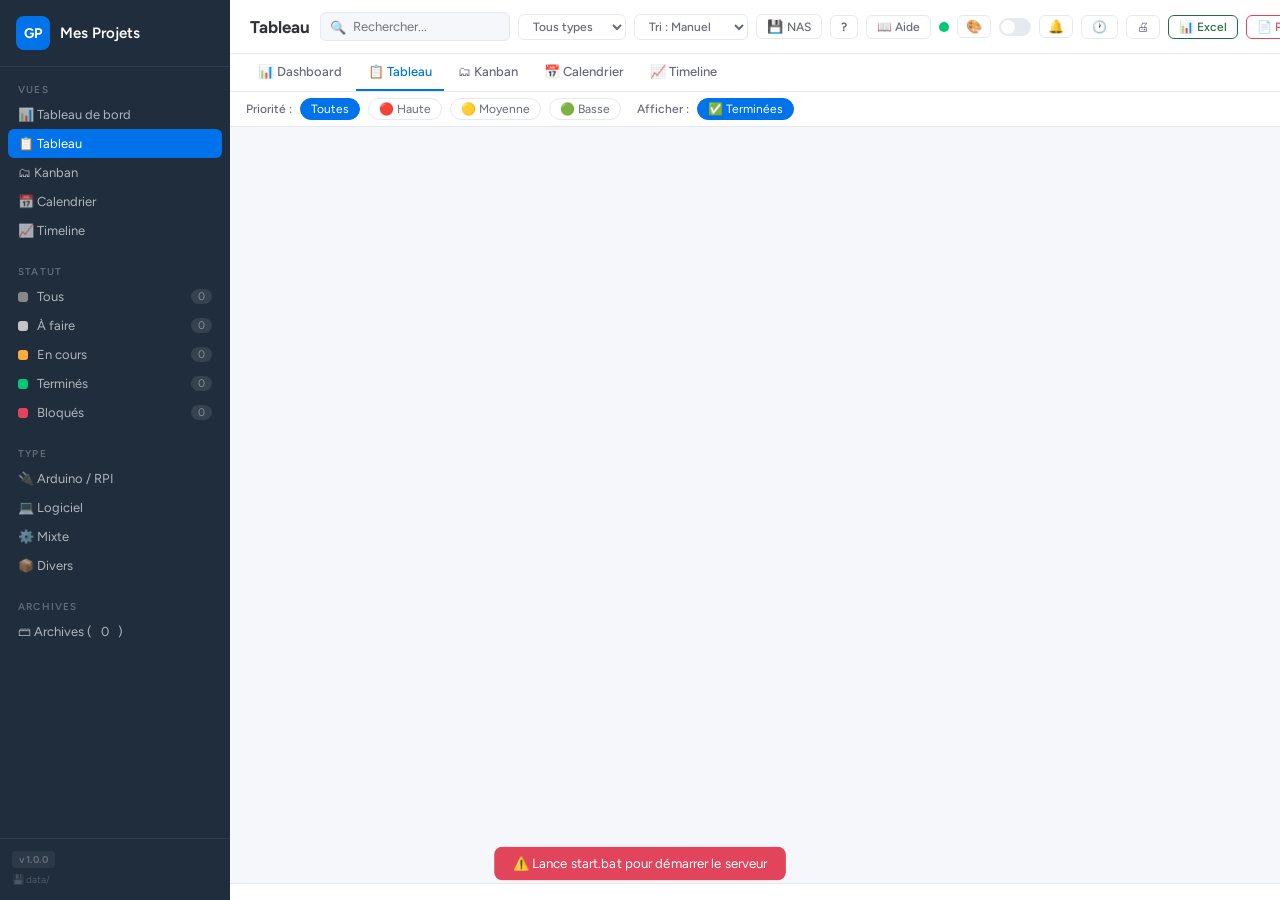
==== commit 8fc5060a: "Fix themes dark mode + theme.js" ====
--- a/index.html
+++ b/index.html
@@ -4,7 +4,7 @@
     <meta charset="UTF-8">
     <link rel="icon" type="image/svg+xml" href="/favicon.svg">
     <meta name="viewport" content="width=device-width, initial-scale=1.0">
-    <title>Gestionnaire de Projets</title>
+    <title>GP - Gestionnaire de Projets v1.0.0</title>
 
     <!-- Police Google Fonts -->
     <link href="https://fonts.googleapis.com/css2?family=Figtree:wght@300;400;500;600;700&display=swap" rel="stylesheet">
@@ -79,11 +79,10 @@
         <button class="sb-item" id="sb-archived" onclick="toggleShowArchived(this)">&#128451; Archives (<span id="sc-archived">0</span>)</button>
     </div>
 
-    <!-- Pied de sidebar : chemin du fichier de données -->
+    <!-- Pied de sidebar : version + chemin données -->
     <div class="sb-footer">
-        <div class="sb-footer-text">
-            💾 D:\Onedrive\Documents\Claude\gestion_projets\projets.json
-        </div>
+        <div class="app-version-badge" id="app-version-badge">v1.0.0</div>
+        <div class="sb-footer-text" id="sb-data-path">💾 data/</div>
     </div>
 
 </aside>
@@ -120,11 +119,19 @@
 
             <!-- Tri -->
             <select class="btn btn-secondary btn-sm" id="sort-by" onchange="renderAll()">
+                <option value="manual">Tri : Manuel</option>
                 <option value="created">Tri : Création</option>
                 <option value="deadline">Tri : Deadline</option>
                 <option value="priority">Tri : Priorité</option>
                 <option value="name">Tri : Nom A-Z</option>
             </select>
+
+            <!-- Indicateur sauvegarde NAS -->
+            <button class="btn btn-secondary btn-sm nas-backup-btn" id="nas-backup-btn"
+                    onclick="triggerNasBackup()" title="Sauvegarder sur NAS maintenant">
+                <span id="nas-backup-icon">💾</span>
+                <span id="nas-backup-text">NAS</span>
+            </button>
 
             <!-- Bouton nouveau projet -->
             <button class="btn btn-secondary btn-sm" onclick="toggleHelp()" title="Raccourcis clavier (?)" style="padding:4px 10px;font-weight:700">?</button>
@@ -608,7 +615,7 @@
 
 
 <!-- Script principal de l'application -->
-<script src="sortable.min.js"></script>
+    <script src="theme.js"></script>
     <script src="morphdom.min.js"></script>
     <script src="app.js"></script>
 
--- a/styles.css
+++ b/styles.css
@@ -1,4 +1,4 @@
-﻿/* ============================================================
+/* ============================================================
    GESTIONNAIRE DE PROJETS - styles.css
    ============================================================ */
 
@@ -341,17 +341,24 @@
     --white:          #25262b;
     --sidebar:        #141517;
     --sidebar-hover:  #1e1f24;
-    --sidebar-active: #0073ea;
     --border:         #2c2e33;
     --text:           #c1c2c5;
     --text2:          #868e96;
     --text3:          #4a4b50;
-    --accent:         #4dabf7;
-    --accent-h:       #339af0;
     --green:          #51cf66;
     --orange:         #ffa94d;
     --red:            #ff6b6b;
 }
+
+/* Accents par theme en mode sombre - versions plus lumineuses */
+body.dark,
+body.dark[data-theme="blue"]   { --accent: #4dabf7; --accent-h: #339af0; --sidebar-active: #4dabf7; }
+body.dark[data-theme="purple"] { --accent: #a78bfa; --accent-h: #8b5cf6; --sidebar-active: #a78bfa; }
+body.dark[data-theme="green"]  { --accent: #34d399; --accent-h: #10b981; --sidebar-active: #34d399; }
+body.dark[data-theme="red"]    { --accent: #fc8181; --accent-h: #f87171; --sidebar-active: #fc8181; }
+body.dark[data-theme="orange"] { --accent: #fbbf24; --accent-h: #f59e0b; --sidebar-active: #fbbf24; }
+body.dark[data-theme="cyan"]   { --accent: #67e8f9; --accent-h: #22d3ee; --sidebar-active: #67e8f9; }
+body.dark[data-theme="gray"]   { --accent: #9ca3af; --accent-h: #6b7280; --sidebar-active: #9ca3af; }
 
 body.dark .btbl tbody tr           { background: var(--white); }
 body.dark .btbl tbody tr:hover     { background: #2c2e33; }
@@ -376,6 +383,177 @@
 body.dark .add-proj-row .add-proj-btn { background: none; }
 body.dark .sb-footer-text          { color: rgba(255,255,255,.15); }
 
+
+
+/* ─────────────────────────────────────────────────────────────
+   DARK MODE — Soignement complet v1.0.0
+   ───────────────────────────────────────────────────────────── */
+
+/* Transition douce sur tous les elements au toggle dark */
+body { transition: background .25s, color .2s; }
+body.dark * { transition: background-color .2s, border-color .2s, color .15s; }
+
+/* ── Scrollbar dark ──────────────────────────────────────────── */
+body.dark ::-webkit-scrollbar-thumb { background: #3a3b40; }
+body.dark ::-webkit-scrollbar-thumb:hover { background: #4a4b52; }
+
+/* ── Sous-taches (fonds hardcodes) ──────────────────────────── */
+body.dark .subtask-row-1 { background: #1f2023 !important; }
+body.dark .subtask-row-2 { background: #1c1d20 !important; }
+body.dark .subtask-row-1:hover,
+body.dark .subtask-row-2:hover { background: #2c2e33 !important; }
+
+/* ── Tags couleurs dark ──────────────────────────────────────── */
+body.dark .tag { background: rgba(77,171,247,.15); color: #4dabf7; }
+body.dark .tag-colors   { background: rgba(77,171,247,.15); color: #4dabf7; }
+body.dark .tag-colors-2 { background: rgba(255,169,77,.15);  color: #ffa94d; }
+body.dark .tag-colors-3 { background: rgba(81,207,102,.15);  color: #51cf66; }
+body.dark .tag-colors-4 { background: rgba(255,107,107,.15); color: #ff6b6b; }
+body.dark .tag-colors-5 { background: rgba(162,93,220,.15);  color: #c084fc; }
+
+/* ── Liens projets ───────────────────────────────────────────── */
+body.dark .proj-link        { background: #2c2e33; border-color: #3a3b40; color: var(--text2); }
+body.dark .proj-link:hover  { border-color: var(--accent); color: var(--accent); }
+body.dark .proj-link.dep    { background: rgba(255,169,77,.1);  border-color: var(--orange); color: var(--orange); }
+body.dark .proj-link.ref    { background: rgba(77,171,247,.1);  border-color: var(--accent); color: var(--accent); }
+
+/* ── Search popup ────────────────────────────────────────────── */
+body.dark .search-popup     { background: #25262b; border-color: #3a3b40; box-shadow: 0 8px 32px rgba(0,0,0,.5); }
+body.dark .search-result:hover { background: #2c2e33; }
+body.dark .search-popup-section { border-color: #3a3b40; }
+
+/* ── Toast ───────────────────────────────────────────────────── */
+body.dark .toast { background: #25262b !important; color: var(--text) !important; border: 1px solid #3a3b40 !important; box-shadow: 0 4px 20px rgba(0,0,0,.5) !important; }
+
+/* ── Panneau notes (floating) ────────────────────────────────── */
+body.dark .notes-panel      { background: #25262b !important; border-color: #3a3b40 !important; box-shadow: 0 8px 32px rgba(0,0,0,.6) !important; }
+body.dark .notes-panel .notes-header { background: #1f2023 !important; border-color: #3a3b40 !important; }
+body.dark .notes-panel .note-item   { background: #1a1b1e !important; border-color: #3a3b40 !important; }
+body.dark .notes-panel textarea { background: #1a1b1e !important; color: var(--text) !important; border-color: #3a3b40 !important; }
+body.dark .notes-panel textarea:focus { border-color: var(--accent) !important; }
+
+/* ── Diagnostic panel ────────────────────────────────────────── */
+body.dark .diag-modal       { background: #25262b !important; }
+body.dark .diag-item        { background: #1f2023 !important; border-color: #3a3b40 !important; }
+body.dark .diag-item:hover  { background: #2c2e33 !important; }
+body.dark .diag-section-title { color: var(--text2) !important; border-color: #3a3b40 !important; }
+
+/* ── Gestionnaire de fichiers ────────────────────────────────── */
+body.dark .file-row         { background: #25262b; border-color: #3a3b40; }
+body.dark .file-row:hover   { background: #2c2e33; }
+body.dark .file-upload-zone { border-color: #3a3b40; background: #1f2023; }
+body.dark .file-upload-zone:hover { border-color: var(--accent); }
+body.dark .files-tab        { background: #1a1b1e; border-color: #3a3b40; color: var(--text2); }
+body.dark .files-tab.active { background: var(--accent); border-color: var(--accent); color: #fff; }
+
+/* ── Composants table ────────────────────────────────────────── */
+body.dark .comp-table th    { background: #1a1b1e; border-color: #3a3b40; }
+body.dark .comp-table td    { border-color: #3a3b40; }
+body.dark .comp-table input { color: var(--text); }
+body.dark .comp-table input:focus { background: #1a1b1e; border-color: var(--accent); }
+
+/* ── Stat charts ─────────────────────────────────────────────── */
+body.dark .stat-chart       { background: #25262b; border-color: #3a3b40; }
+body.dark .stat-bar-track   { background: #1a1b1e; }
+
+/* ── Summary bar ─────────────────────────────────────────────── */
+body.dark .summary-bar      { background: #25262b !important; border-color: #3a3b40 !important; }
+body.dark .summary-bar .sum-item { color: var(--text2); }
+body.dark .summary-bar .sum-val  { color: var(--text); }
+
+/* ── Selects + inputs dropdowns ──────────────────────────────── */
+body.dark select { background: #25262b; color: var(--text); border-color: #3a3b40; }
+body.dark select option { background: #25262b; color: var(--text); }
+body.dark input[type="date"],
+body.dark input[type="datetime-local"],
+body.dark input[type="time"] {
+    background: #1a1b1e; color: var(--text);
+    border-color: #3a3b40; color-scheme: dark;
+}
+
+/* ── Modales ─────────────────────────────────────────────────── */
+body.dark .modal            { background: #25262b; border: 1px solid #3a3b40; box-shadow: 0 20px 60px rgba(0,0,0,.7); }
+body.dark .modal-header     { border-color: #3a3b40; }
+body.dark .modal-footer     { border-color: #3a3b40; background: #1f2023; }
+body.dark .frow label       { color: var(--text2); }
+body.dark .frow input,
+body.dark .frow select,
+body.dark .frow textarea    { background: #1a1b1e !important; color: var(--text) !important; border-color: #3a3b40 !important; }
+body.dark .frow input:focus,
+body.dark .frow select:focus,
+body.dark .frow textarea:focus { border-color: var(--accent) !important; }
+body.dark .modal-close      { color: var(--text2); }
+body.dark .modal-close:hover{ color: var(--text); background: #3a3b40; }
+
+/* ── Budget bar ──────────────────────────────────────────────── */
+body.dark .budget-bar       { background: #3a3b40; }
+
+/* ── Calendrier ──────────────────────────────────────────────── */
+body.dark .cal-grid         { background: #1f2023; border-color: #3a3b40; }
+body.dark .cal-header       { background: #25262b; border-color: #3a3b40; }
+body.dark .cal-day          { border-color: #3a3b40 !important; }
+body.dark .cal-day.other-month { background: #1a1b1e !important; }
+body.dark .cal-day.today    { background: #1c2333 !important; border-color: var(--accent) !important; }
+body.dark .cal-event        { box-shadow: 0 1px 4px rgba(0,0,0,.5); }
+
+/* ── Timeline / Gantt ────────────────────────────────────────── */
+body.dark .gantt-hdr        { background: #1f2023 !important; border-color: #3a3b40 !important; }
+body.dark .gantt-body       { background: #25262b !important; }
+body.dark .gantt-row        { border-color: #3a3b40 !important; }
+body.dark .gantt-row:hover  { background: #2c2e33 !important; }
+body.dark .gantt-grid-line  { border-color: #3a3b40 !important; }
+body.dark .gantt-today-line { border-color: var(--red) !important; }
+
+/* ── Kanban ──────────────────────────────────────────────────── */
+body.dark .k-col            { background: #1f2023; border-color: #3a3b40; }
+body.dark .k-col-header     { background: #1a1b1e; border-color: #3a3b40; }
+body.dark .k-card           { background: #25262b; border-color: #3a3b40; box-shadow: 0 2px 8px rgba(0,0,0,.4); }
+body.dark .k-card:hover     { box-shadow: 0 4px 16px rgba(0,0,0,.5); }
+body.dark .k-card.drag-over { border-color: var(--accent); }
+
+/* ── Dashboard ───────────────────────────────────────────────── */
+body.dark .dash-widget      { background: #25262b; border-color: #3a3b40; box-shadow: none; }
+body.dark .stat-box         { background: #1f2023; border-color: #3a3b40; }
+body.dark .stat-box .stat-val { color: var(--text); }
+
+/* ── Tooltips ────────────────────────────────────────────────── */
+body.dark [title]:hover::after,
+body.dark .tooltip          { background: #3a3b40 !important; color: var(--text) !important; border-color: #4a4b52 !important; }
+
+/* ── Drag & drop highlight ───────────────────────────────────── */
+body.dark .project-block.drag-over { border-top-color: var(--accent); }
+body.dark .project-block.dragging  { opacity: .35; }
+
+/* ── Lightbox ────────────────────────────────────────────────── */
+body.dark .lightbox         { background: rgba(0,0,0,.92); }
+
+/* ── Commentaires ────────────────────────────────────────────── */
+body.dark .comment-item     { background: #1f2023; }
+body.dark .comment-input-wrap textarea { background: #1a1b1e !important; border-color: #3a3b40 !important; color: var(--text) !important; }
+
+/* ── En-tete projet (ligne principale) ──────────────────────── */
+body.dark tr[data-proj-main] { background: #1c2333 !important; border-left-color: var(--accent) !important; }
+
+/* ── Boutons secondaires dark ────────────────────────────────── */
+body.dark .btn-secondary    { background: #25262b; border-color: #3a3b40; color: var(--text2); }
+body.dark .btn-secondary:hover { border-color: var(--accent); color: var(--accent); }
+
+/* ── Archived banner ─────────────────────────────────────────── */
+body.dark .archived-banner  { background: #1f2023; border-left-color: #4a4b52; color: #666; }
+
+/* ── Filter chips ────────────────────────────────────────────── */
+body.dark .filter-chip      { background: #25262b; border-color: #3a3b40; color: var(--text2); }
+body.dark .filter-chip.active { background: var(--accent); border-color: var(--accent); color: #fff; }
+
+/* ── Popup statut tache ──────────────────────────────────────── */
+body.dark .spopup           { background: #25262b !important; border-color: #3a3b40 !important; box-shadow: 0 8px 24px rgba(0,0,0,.6) !important; }
+body.dark .spopup-item:hover{ background: #2c2e33 !important; }
+
+/* ── Tutoriel spotlight ──────────────────────────────────────── */
+body.dark .tuto-bubble      { background: #25262b !important; border-color: #3a3b40 !important; box-shadow: 0 8px 32px rgba(0,0,0,.7) !important; }
+body.dark .tuto-bubble h3   { color: var(--text) !important; }
+body.dark .tuto-bubble p    { color: var(--text2) !important; }
+
 /* Bouton toggle dark/light */
 .dark-toggle {
     width: 32px; height: 18px; border-radius: 9px;
@@ -628,8 +806,35 @@
 
 
 /* Drag & drop */
-.proj-drag-handle, .task-drag-handle { cursor: grab; color: var(--text3); font-size: 14px; padding: 0 4px; flex-shrink: 0; opacity: 0; transition: opacity .15s; }
+.proj-drag-handle, .task-drag-handle { cursor: grab; color: var(--text3); font-size: 14px; padding: 0 4px; flex-shrink: 0; opacity: 0; transition: opacity .15s; user-select: none; -webkit-user-select: none; }
 .proj-hdr:hover .proj-drag-handle,
 .task-row:hover .task-drag-handle { opacity: 1; }
 .drag-ghost { opacity: 0.4; background: var(--accent) !important; }
 .task-tbody { display: table-row-group; }
+/* Desactiver la selection de texte pendant le drag */
+.sortable-chosen, .sortable-drag { user-select: none !important; -webkit-user-select: none !important; }
+body.dragging * { user-select: none !important; -webkit-user-select: none !important; cursor: grabbing !important; }
+
+.main-row-collapse-btn { background:none; border:none; cursor:pointer; color:var(--text2); font-size:11px; padding:2px 4px; line-height:1; transition:transform .2s; transform:rotate(0deg); }
+.main-row-collapse-btn.open { transform:rotate(90deg); }
+.main-row-collapse-btn:hover { color:var(--accent); }
+
+.task-collapse-btn { background:none; border:none; cursor:pointer; color:var(--text3); font-size:10px; padding:0 4px; line-height:1; transition:transform .15s, color .15s; transform:rotate(0deg); }
+.task-collapse-btn.open { transform:rotate(90deg); color:var(--text2); }
+.task-collapse-btn:hover { color:var(--accent); }
+
+/* Badge version */
+.app-version-badge {
+    font-size: 10px;
+    font-weight: 700;
+    color: rgba(255,255,255,.25);
+    background: rgba(255,255,255,.06);
+    border-radius: 4px;
+    padding: 2px 7px;
+    letter-spacing: .5px;
+    margin-bottom: 4px;
+    width: fit-content;
+}
+
+.nas-backup-btn { display:flex; align-items:center; gap:4px; font-size:12px; }
+.nas-backup-btn #nas-backup-icon { font-size:13px; }
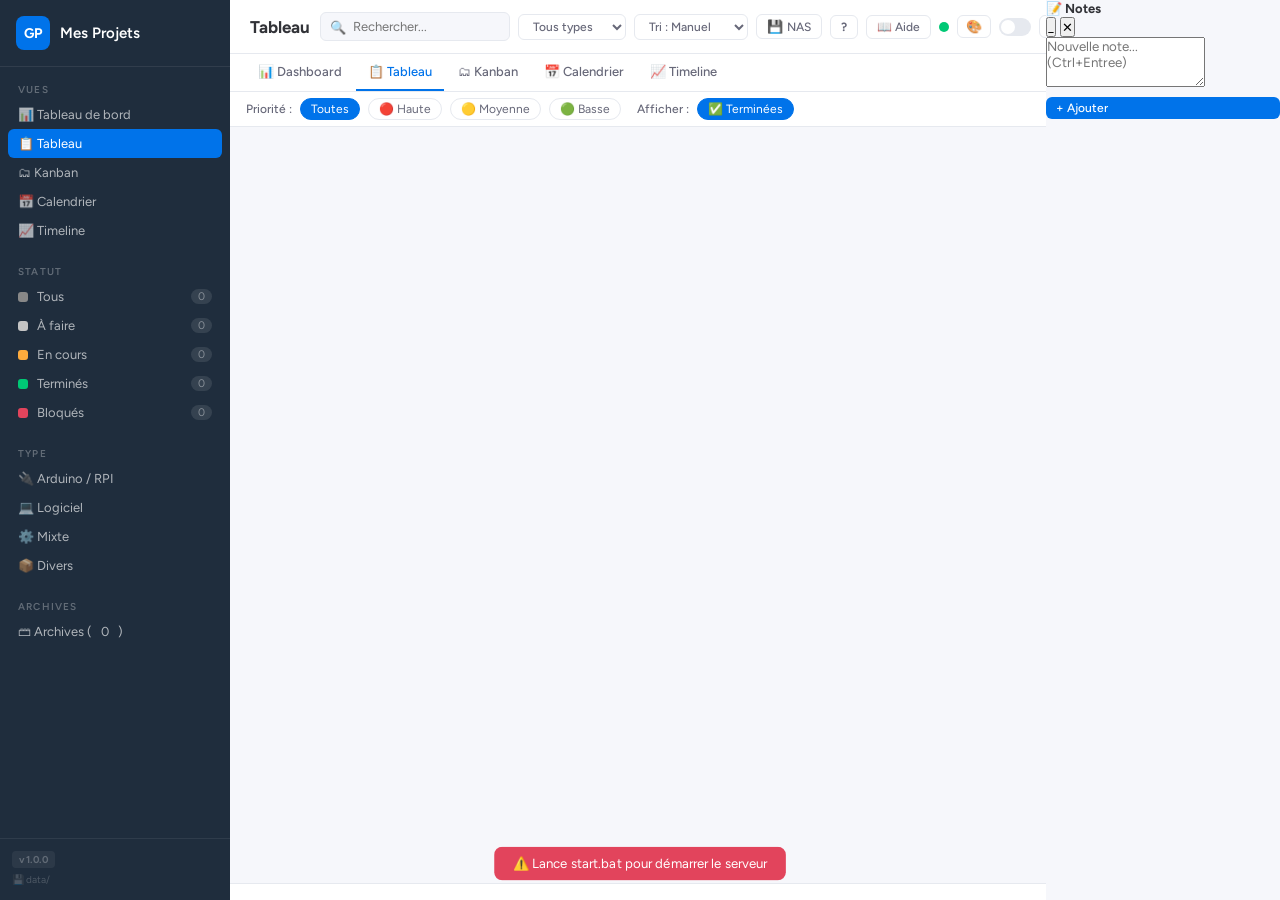
==== commit 3ace100b: "Notes flottantes restaurees" ====
--- a/index.html
+++ b/index.html
@@ -611,6 +611,23 @@
         </div>
     </div>
 </div>
+
+<!-- PANNEAU NOTES FLOTTANT -->
+<div id="notes-panel" class="notes-panel">
+    <div class="notes-panel-hdr" id="np-header">
+        <span style="font-weight:700;font-size:13px">&#128221; <span id="np-proj-name">Notes</span></span>
+        <div style="display:flex;gap:4px">
+            <button class="note-btn" onclick="document.getElementById('np-list').style.display=document.getElementById('np-list').style.display==='none'?'':'none'" title="Reduire">_</button>
+            <button class="note-btn" onclick="closeNotesPanel()" title="Fermer">&#x2715;</button>
+        </div>
+    </div>
+    <div id="np-list" class="notes-panel-list"></div>
+    <div class="notes-panel-footer">
+        <textarea id="np-input" class="notes-panel-input" placeholder="Nouvelle note... (Ctrl+Entree)" rows="3"></textarea>
+        <button class="btn btn-primary btn-sm" style="width:100%;margin-top:6px" onclick="addNotePanel()">+ Ajouter</button>
+    </div>
+</div>
+
 <div class="toast" id="toast"></div>
 
 
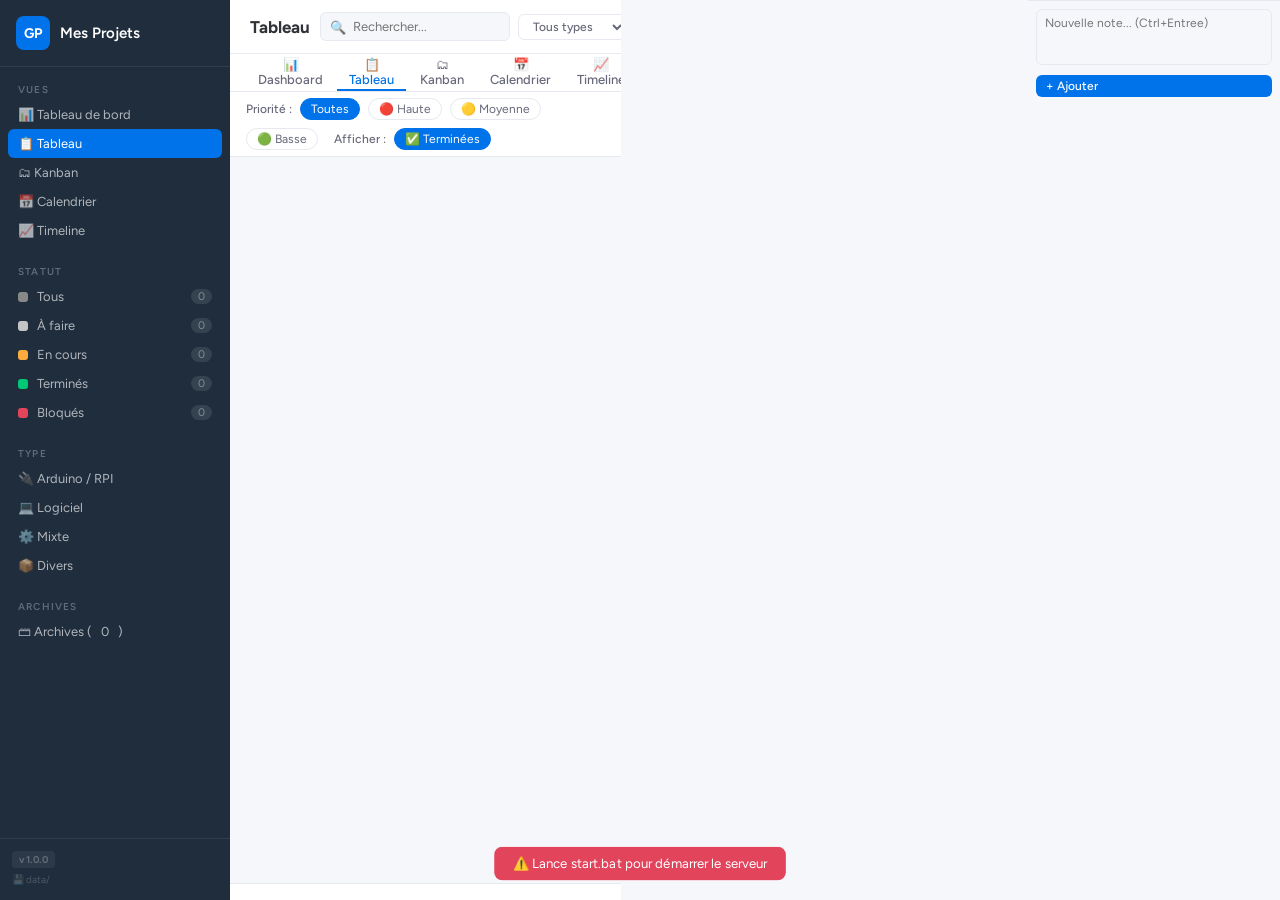
==== commit 3e8524ed: "Notes en modal standard - plus de panneau flottant" ====
--- a/index.html
+++ b/index.html
@@ -612,14 +612,6 @@
     </div>
 </div>
 
-<!-- PANNEAU NOTES FLOTTANT -->
-<div id="notes-panel" class="notes-panel">
-    <div class="notes-panel-hdr" id="np-header">
-        <span style="font-weight:700;font-size:13px">&#128221; <span id="np-proj-name">Notes</span></span>
-        <div style="display:flex;gap:4px">
-            <button class="note-btn" onclick="document.getElementById('np-list').style.display=document.getElementById('np-list').style.display==='none'?'':'none'" title="Reduire">_</button>
-            <button class="note-btn" onclick="closeNotesPanel()" title="Fermer">&#x2715;</button>
-        </div>
     </div>
     <div id="np-list" class="notes-panel-list"></div>
     <div class="notes-panel-footer">
@@ -628,6 +620,25 @@
     </div>
 </div>
 
+
+<!-- MODAL NOTES -->
+<div class="modal-overlay" id="modal-notes">
+    <div class="modal" style="max-width:500px">
+        <div class="modal-hdr">
+            <h2>&#128221; <span id="notes-modal-title">Notes</span></h2>
+            <button class="modal-x" onclick="closeModal('modal-notes')">&#x2715;</button>
+        </div>
+        <div class="modal-body">
+            <div id="np-list" style="max-height:260px;overflow-y:auto;margin-bottom:12px"></div>
+            <textarea id="np-input" class="frow" style="width:100%;height:70px;border:1.5px solid var(--border);border-radius:6px;padding:8px;font-size:13px;font-family:inherit;resize:vertical" placeholder="Nouvelle note... (Ctrl+Entree)"></textarea>
+        </div>
+        <div class="modal-footer">
+            <button class="btn btn-secondary btn-sm" onclick="closeModal('modal-notes')">Fermer</button>
+            <button class="btn btn-primary btn-sm" onclick="addNotePanel()">+ Ajouter</button>
+        </div>
+    </div>
+</div>
+
 <div class="toast" id="toast"></div>
 
 
--- a/styles.css
+++ b/styles.css
@@ -838,3 +838,18 @@
 
 .nas-backup-btn { display:flex; align-items:center; gap:4px; font-size:12px; }
 .nas-backup-btn #nas-backup-icon { font-size:13px; }
+
+/* === PANNEAU NOTES FLOTTANT === */
+.notes-panel{display:none;position:fixed;bottom:20px;right:20px;z-index:9000;width:300px;max-height:420px;background:var(--white);border:1px solid var(--border);border-radius:12px;box-shadow:0 8px 32px rgba(0,0,0,.18);flex-direction:column;overflow:hidden;}
+.notes-panel.open{display:flex;}
+.notes-panel-hdr{padding:10px 12px;background:var(--accent);color:#fff;display:flex;align-items:center;justify-content:space-between;cursor:move;user-select:none;border-radius:11px 11px 0 0;flex-shrink:0;}
+.note-btn{background:rgba(255,255,255,.2);border:none;color:#fff;border-radius:4px;padding:2px 7px;cursor:pointer;font-size:12px;}
+.note-btn:hover{background:rgba(255,255,255,.35);}
+.notes-panel-list{flex:1;overflow-y:auto;padding:8px;}
+.notes-panel-footer{padding:8px;border-top:1px solid var(--border);flex-shrink:0;}
+.notes-panel-input{width:100%;resize:none;border:1px solid var(--border);border-radius:6px;padding:6px 8px;font-size:12px;font-family:inherit;background:var(--bg);color:var(--text);}
+.notes-panel-input:focus{outline:none;border-color:var(--accent);}
+.notes-panel-item{background:var(--bg);border:1px solid var(--border);border-radius:6px;padding:8px 10px;margin-bottom:6px;position:relative;font-size:12px;}
+.note-date{font-size:10px;color:var(--text3);margin-bottom:4px;}
+.note-del{position:absolute;top:6px;right:6px;background:none;border:none;color:var(--text3);cursor:pointer;font-size:11px;padding:2px 5px;border-radius:3px;}
+.note-del:hover{background:var(--red);color:#fff;}
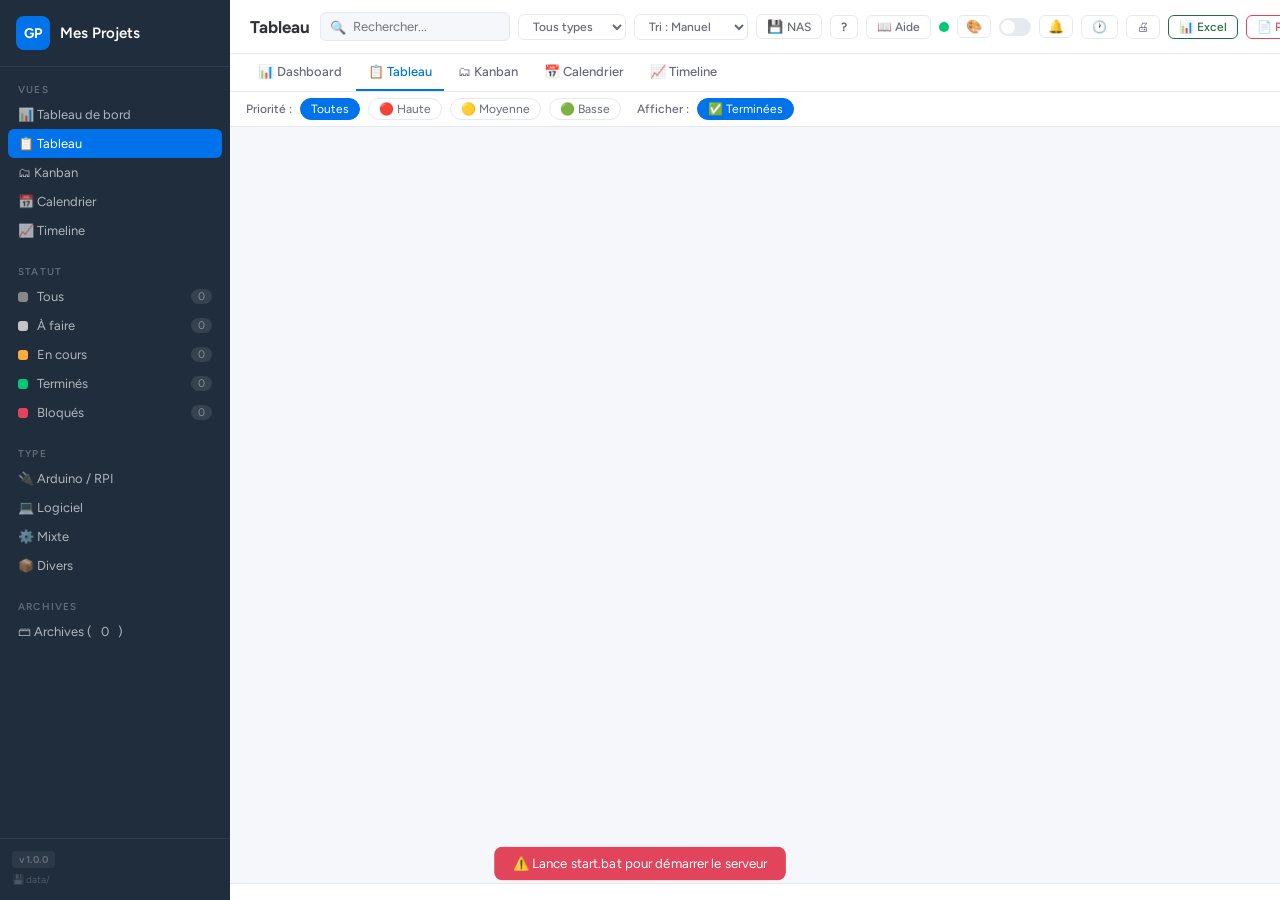
==== commit a38de06e: "Restaure index.html propre sans panneau notes" ====
--- a/index.html
+++ b/index.html
@@ -611,34 +611,6 @@
         </div>
     </div>
 </div>
-
-    </div>
-    <div id="np-list" class="notes-panel-list"></div>
-    <div class="notes-panel-footer">
-        <textarea id="np-input" class="notes-panel-input" placeholder="Nouvelle note... (Ctrl+Entree)" rows="3"></textarea>
-        <button class="btn btn-primary btn-sm" style="width:100%;margin-top:6px" onclick="addNotePanel()">+ Ajouter</button>
-    </div>
-</div>
-
-
-<!-- MODAL NOTES -->
-<div class="modal-overlay" id="modal-notes">
-    <div class="modal" style="max-width:500px">
-        <div class="modal-hdr">
-            <h2>&#128221; <span id="notes-modal-title">Notes</span></h2>
-            <button class="modal-x" onclick="closeModal('modal-notes')">&#x2715;</button>
-        </div>
-        <div class="modal-body">
-            <div id="np-list" style="max-height:260px;overflow-y:auto;margin-bottom:12px"></div>
-            <textarea id="np-input" class="frow" style="width:100%;height:70px;border:1.5px solid var(--border);border-radius:6px;padding:8px;font-size:13px;font-family:inherit;resize:vertical" placeholder="Nouvelle note... (Ctrl+Entree)"></textarea>
-        </div>
-        <div class="modal-footer">
-            <button class="btn btn-secondary btn-sm" onclick="closeModal('modal-notes')">Fermer</button>
-            <button class="btn btn-primary btn-sm" onclick="addNotePanel()">+ Ajouter</button>
-        </div>
-    </div>
-</div>
-
 <div class="toast" id="toast"></div>
 
 
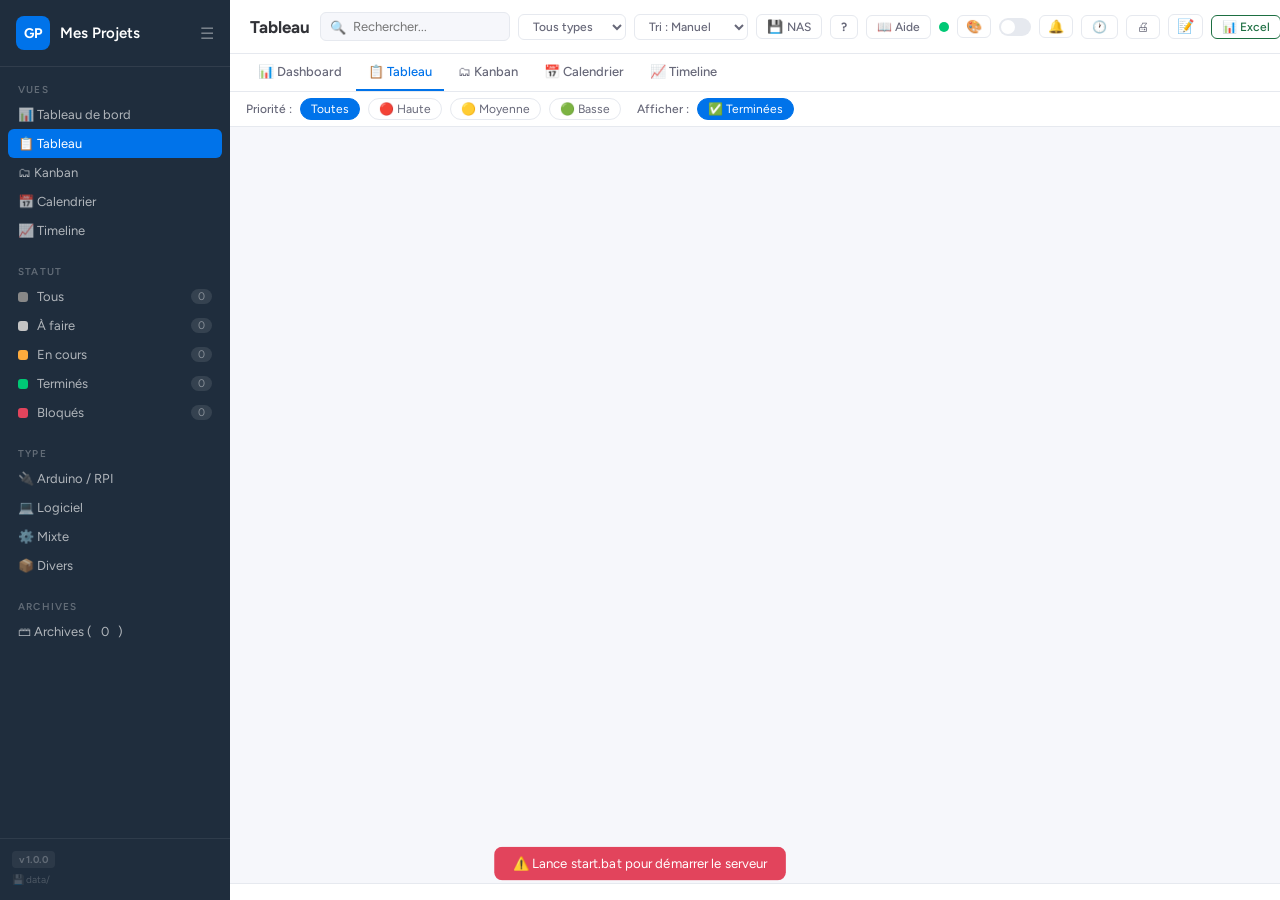
==== commit 0ba15d08: "Notes popup + sidebar collapse + bouton notes topbar" ====
--- a/index.html
+++ b/index.html
@@ -21,8 +21,9 @@
 
     <!-- Logo -->
     <div class="sidebar-logo">
-        <div class="logo-icon">GP</div>
+        <div class="logo-icon" onclick="toggleSidebar()" style="cursor:pointer" title="Reduire/Agrandir la sidebar">GP</div>
         <span class="logo-text">Mes Projets</span>
+        <button onclick="toggleSidebar()" class="sb-collapse-btn" title="Reduire">&#9776;</button>
     </div>
 
     <!-- Navigation par vue -->
@@ -142,6 +143,7 @@
             <button class="btn btn-secondary btn-sm" onclick="enableNotifications()" title="Activer les rappels" style="padding:3px 8px;font-size:13px">&#128276;</button>
             <button class="btn btn-secondary btn-sm" onclick="openHistory()" title="Historique des versions" style="padding:4px 10px">&#128336;</button>
             <button class="btn btn-secondary btn-sm" onclick="printView()" title="Imprimer la vue actuelle" style="padding:4px 10px">&#128424;</button>
+            <button class="btn btn-secondary btn-sm" onclick="openGlobalNotes()" title="Notes globales" style="padding:3px 8px;font-size:14px">&#128221;</button>
             <button class="btn btn-secondary btn-sm" onclick="exportExcel(null)" title="Exporter tous les projets en Excel" style="border-color:#1d6f42;color:#1d6f42">&#128202; Excel</button>
             <button class="btn btn-secondary btn-sm" onclick="exportPDF(null)" title="Exporter tous les projets en PDF" style="border-color:var(--red);color:var(--red)">&#128196; PDF</button>
             <button class="btn btn-primary btn-sm" onclick="openProjectModal()">+ Nouveau projet</button>
@@ -611,6 +613,20 @@
         </div>
     </div>
 </div>
+
+<!-- POPUP NOTES FLOTTANT -->
+<div id="notes-popup" style="display:none;position:fixed;bottom:20px;right:20px;z-index:9000;width:320px;background:var(--white);border:1px solid var(--border);border-radius:12px;box-shadow:0 8px 32px rgba(0,0,0,.2);flex-direction:column;overflow:hidden;">
+    <div style="padding:10px 14px;background:var(--accent);color:#fff;display:flex;align-items:center;justify-content:space-between;border-radius:11px 11px 0 0;">
+        <span style="font-weight:700;font-size:13px">&#128221; <span id="np-title">Notes</span></span>
+        <button onclick="closeNotesPopup()" style="background:rgba(255,255,255,.2);border:none;color:#fff;border-radius:4px;padding:2px 8px;cursor:pointer;font-size:12px">&#x2715;</button>
+    </div>
+    <div id="np-list" style="flex:1;overflow-y:auto;padding:8px;max-height:260px;min-height:40px"></div>
+    <div style="padding:8px;border-top:1px solid var(--border);">
+        <textarea id="np-input" placeholder="Nouvelle note... (Ctrl+Entree)" rows="3" style="width:100%;resize:none;border:1px solid var(--border);border-radius:6px;padding:6px 8px;font-size:12px;font-family:inherit;background:var(--bg);color:var(--text);outline:none;box-sizing:border-box"></textarea>
+        <button onclick="addNotePanel()" style="width:100%;margin-top:6px;padding:7px;background:var(--accent);color:#fff;border:none;border-radius:6px;cursor:pointer;font-size:13px;font-weight:600">+ Ajouter</button>
+    </div>
+</div>
+
 <div class="toast" id="toast"></div>
 
 
--- a/styles.css
+++ b/styles.css
@@ -853,3 +853,13 @@
 .note-date{font-size:10px;color:var(--text3);margin-bottom:4px;}
 .note-del{position:absolute;top:6px;right:6px;background:none;border:none;color:var(--text3);cursor:pointer;font-size:11px;padding:2px 5px;border-radius:3px;}
 .note-del:hover{background:var(--red);color:#fff;}
+
+/* Sidebar collapse */
+.sb-collapse-btn{background:none;border:none;color:rgba(255,255,255,.4);cursor:pointer;font-size:16px;padding:0 0 0 6px;margin-left:auto;}
+.sb-collapse-btn:hover{color:#fff;}
+.sidebar-mini .sidebar{width:54px;min-width:54px;}
+.sidebar-mini .logo-text,.sidebar-mini .sb-label,.sidebar-mini .sb-count,.sidebar-mini .sb-footer{display:none;}
+.sidebar-mini .sb-item{justify-content:center;padding:8px 0;}
+.sidebar-mini .sb-item span:last-child:not(.sb-dot){display:none;}
+.sidebar-mini .sidebar-logo{padding:12px 0;justify-content:center;}
+.sidebar-mini .app-version-badge{display:none;}
